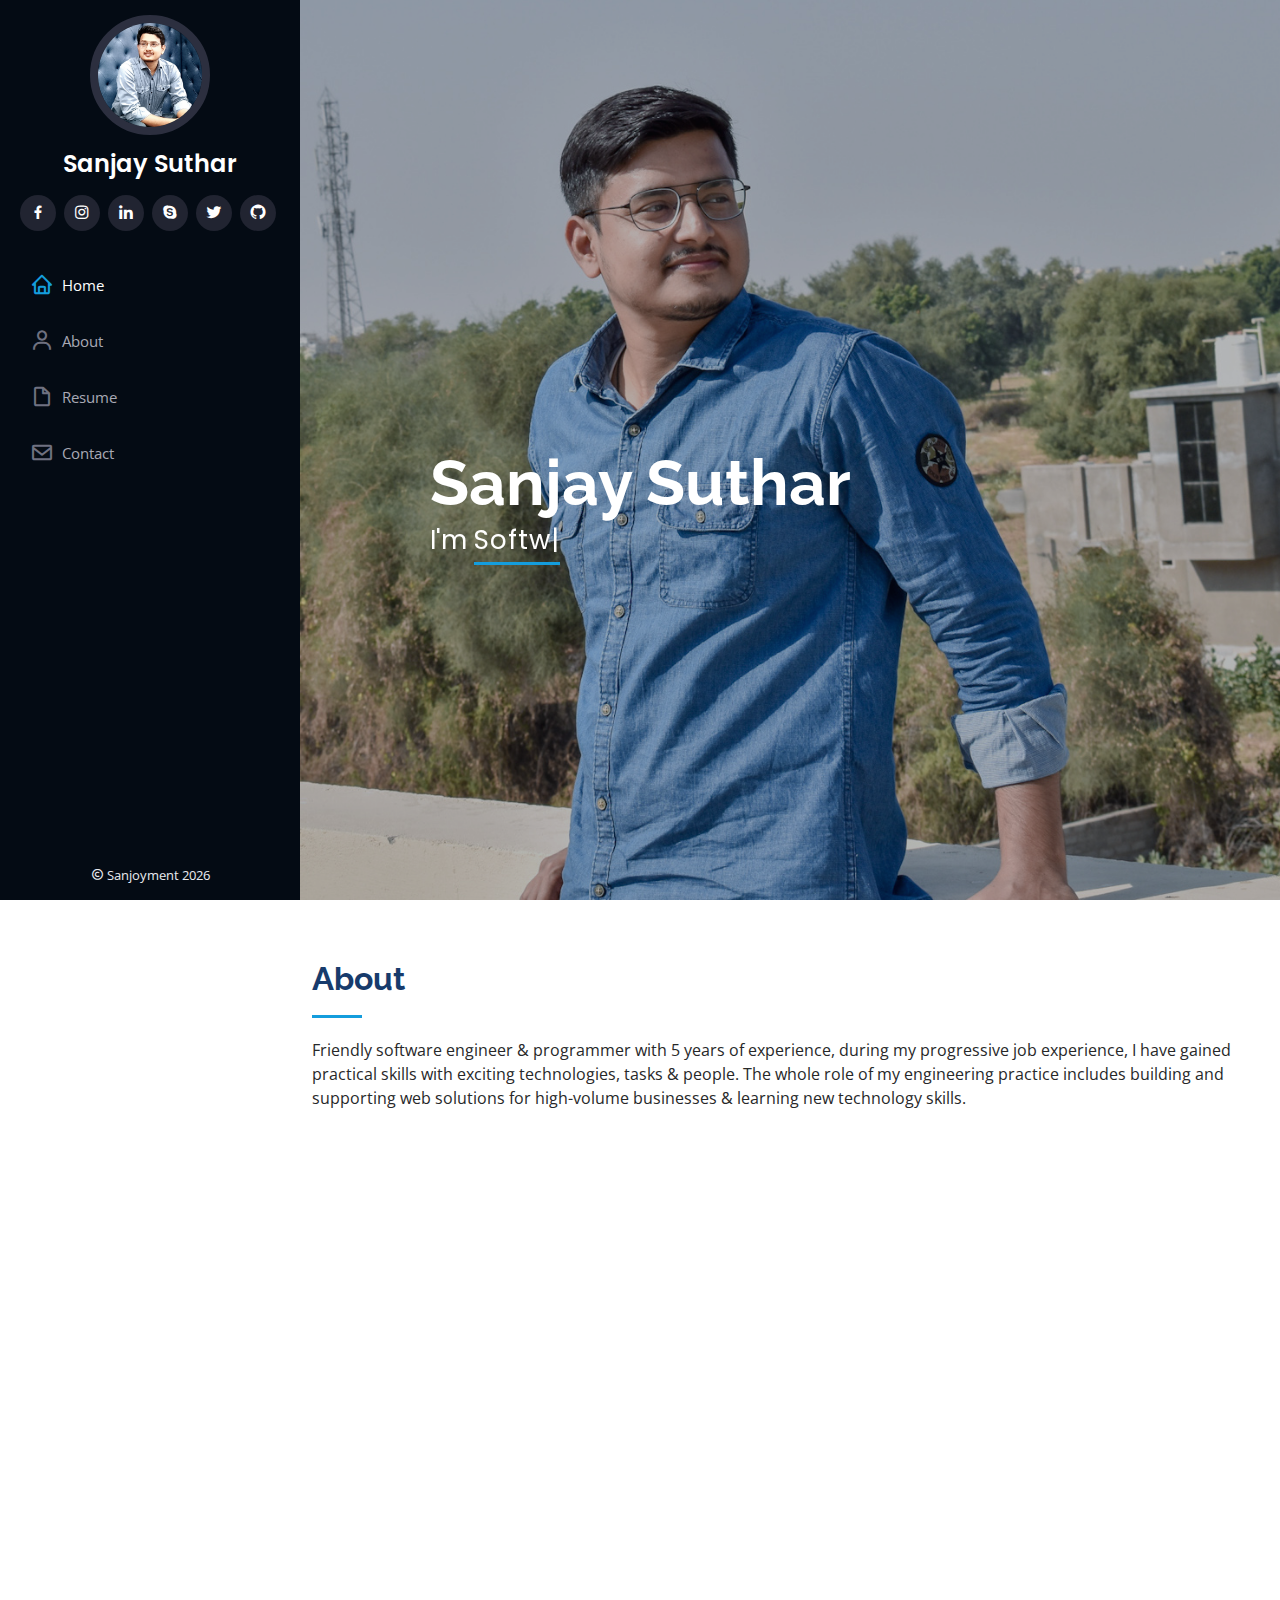
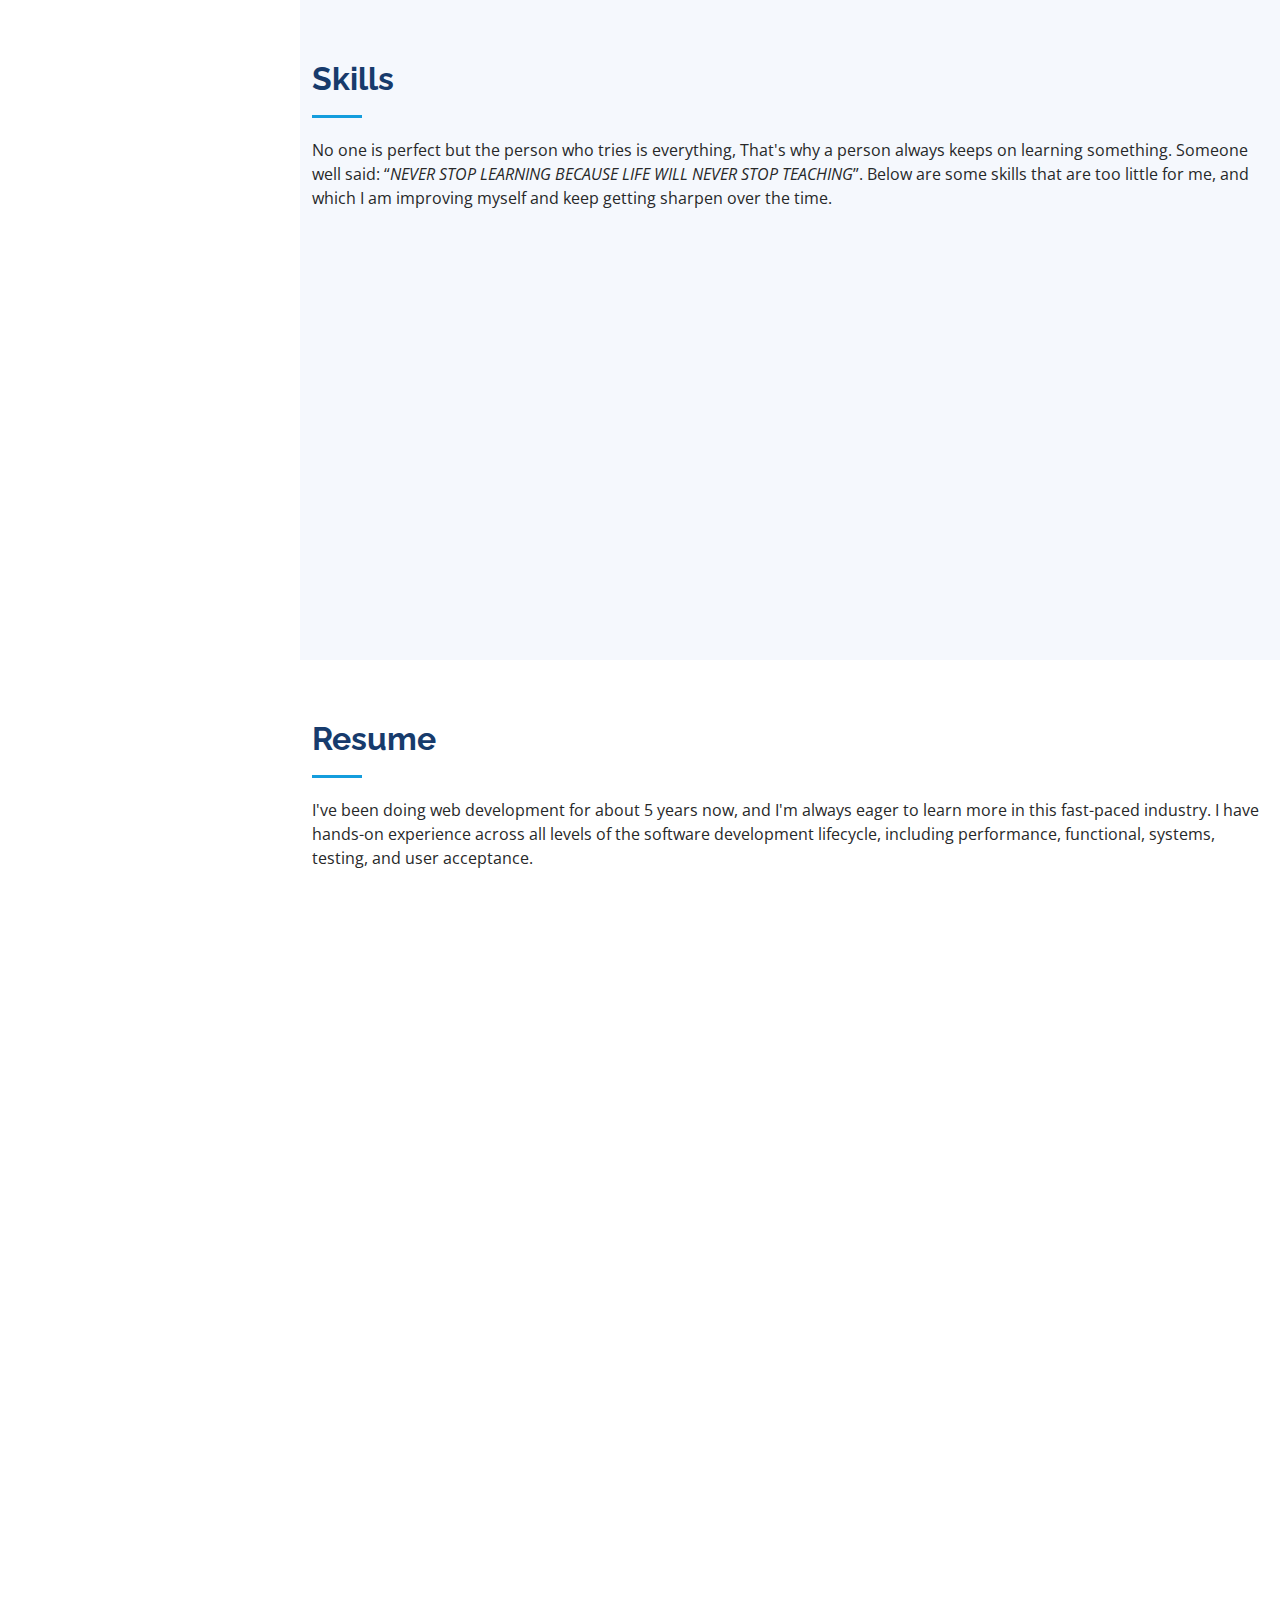
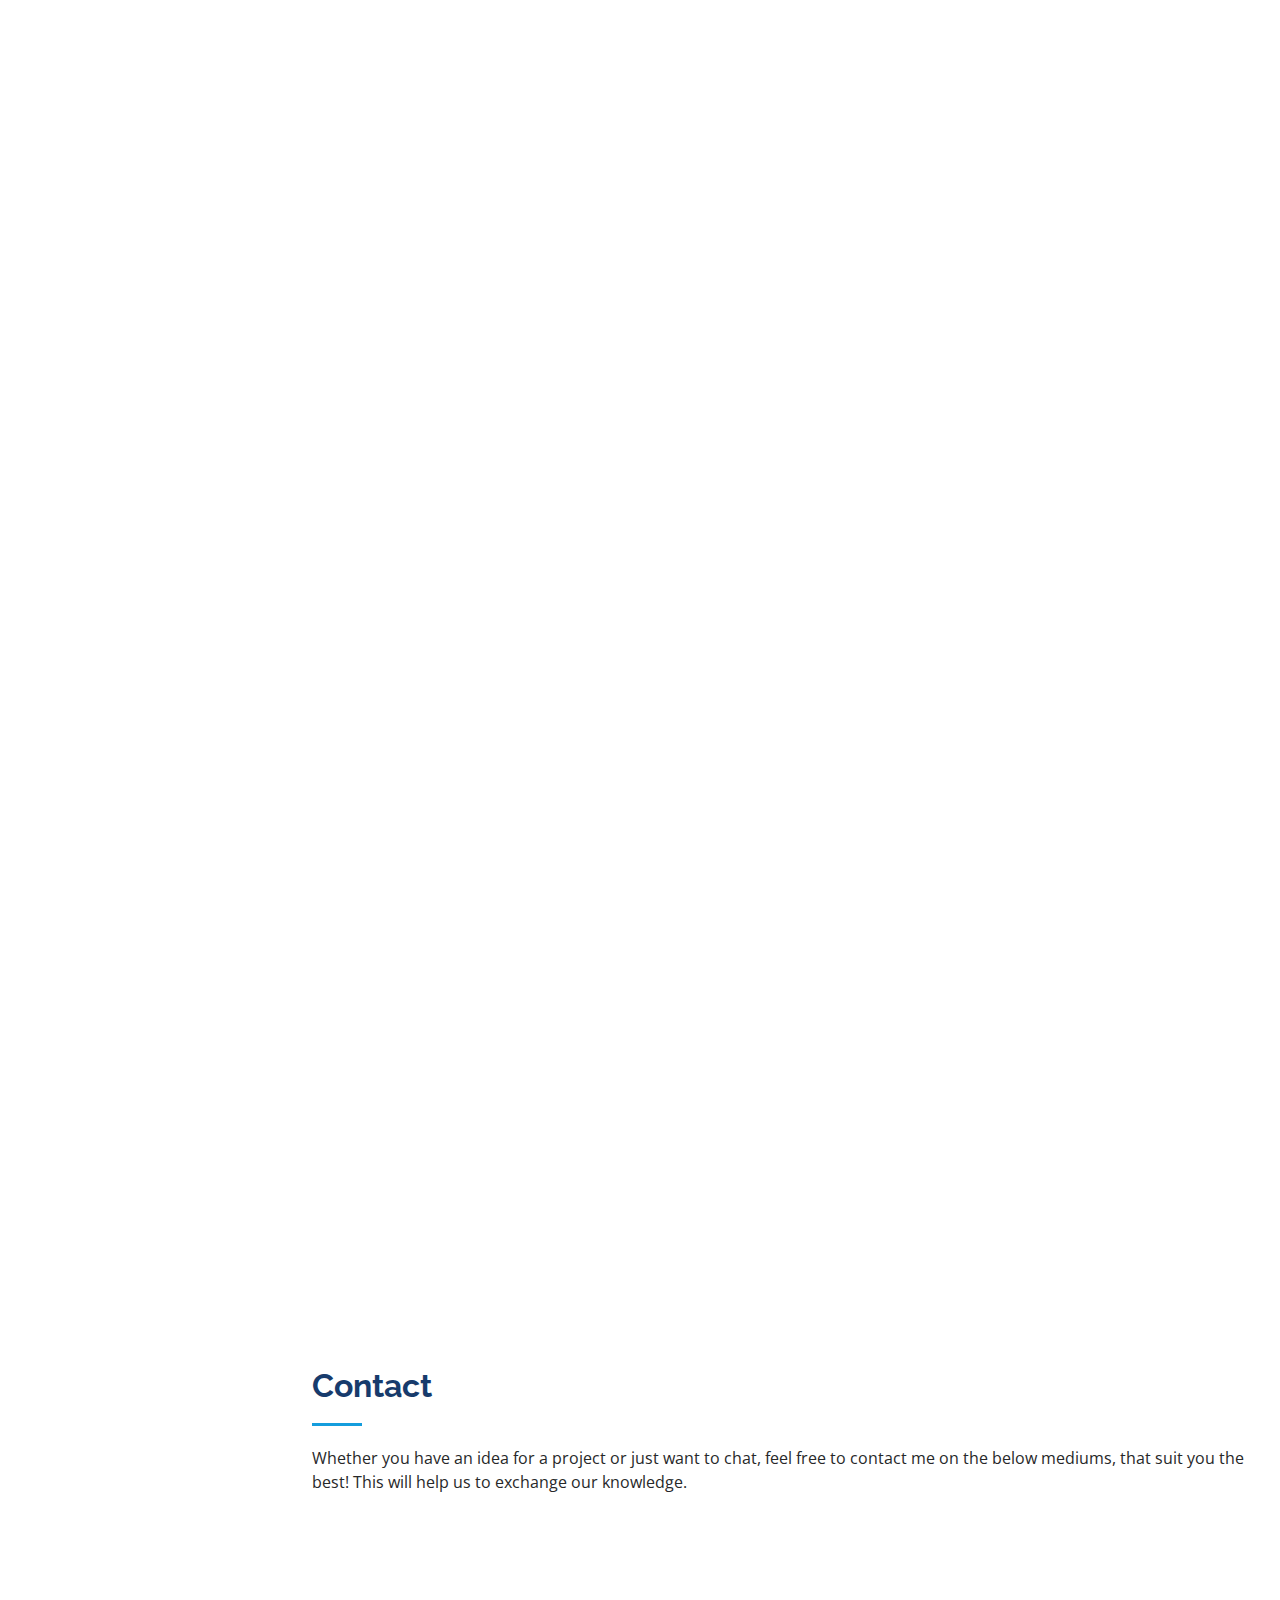
==== index.html @ 135568cf "experience updated" ====
<!--Pushed 20 July 2022-->
<!DOCTYPE html>
<html lang="en">

<head>
  <meta charset="utf-8">
  <meta content="width=device-width, initial-scale=1.0" name="viewport">

  <!-- Favicons -->
  <link href="assets/img/favicon.png" rel="icon">
  <link href="assets/img/favicon.png" rel="apple-touch-icon">

  <title>Sanjay Suthar</title>
  <link rel="canonical" href="https://sanjoyment.com/" />
  <link rel='dns-prefetch' href='https://sanjoyment.com/' />
  <meta name="author" content="Sanjay Suthar">
  <meta name="keywords" content="Sanjay Suthar's Portfolio, Software Engineer with 5+ Experience." />
  <meta name="description" content="Checkout my portfolio to know about me." />
  <meta property="og:site_name" content="Sanjoyment">
  <meta property=”og:title” content=”Sanjay Suthar“ />
  <meta property="og:type" content="website">
  <meta property="og:url" content="https://sanjoyment.com/" />
  <meta property="og:image" content="assets/img/og-img.png" itemprop="image" />
  <meta property="og:image:secure_url" content="assets/img/og-img.png" />
  <meta property="og:image:width" content="300" />
  <meta property="og:image:height" content="300" />
  <meta property="og:image:type" content="image/png" />
  <link rel="image_src" href="assets/img/og-img.png" />
  <meta property=”og:description” content=”Checkout my portfolio to know about me.” />
  <meta name="twitter:card" content="summary">
  <meta name="twitter:site" content="@sanjoyment">
  <meta name="twitter:title" content="Sanjay Suthar">
  <meta name="twitter:description" content="Checkout my portfolio to know about me.">
  <meta name="twitter:image" content="assets/img/og-img.png">
  <meta name="msapplication-TileImage" content="assets/img/og-img.png">
  <meta property="og:locale" content="en_US" />


  <!-- Google Fonts -->
  <link href="https://fonts.googleapis.com/css?family=Open+Sans:300,300i,400,400i,600,600i,700,700i|Raleway:300,300i,400,400i,500,500i,600,600i,700,700i|Poppins:300,300i,400,400i,500,500i,600,600i,700,700i" rel="stylesheet">

  <!-- Vendor CSS Files -->
  <link href="assets/vendor/aos/aos.css" rel="stylesheet">
  <link href="assets/vendor/bootstrap/css/bootstrap.min.css" rel="stylesheet">
  <link href="assets/vendor/bootstrap-icons/bootstrap-icons.css" rel="stylesheet">
  <link href="assets/vendor/boxicons/css/boxicons.min.css" rel="stylesheet">
  <link href="assets/vendor/glightbox/css/glightbox.min.css" rel="stylesheet">
  <link href="assets/vendor/swiper/swiper-bundle.min.css" rel="stylesheet">

  <!-- Template Main CSS File -->
  <link href="assets/css/style.css" rel="stylesheet">
</head>

<body>

  <!-- ======= Mobile nav toggle button ======= -->
  <i class="bi bi-list mobile-nav-toggle d-xl-none"></i>

  <!-- ======= Header ======= -->
  <header id="header">
    <div class="d-flex flex-column">

      <div class="profile">
        <img src="assets/img/profile-img-small.jpg" alt="" class="img-fluid rounded-circle">
        <h1 class="text-light"><a href="https://sanjoyment.com/">Sanjay Suthar</a></h1>
        <div class="social-links mt-3 text-center">
          <a target="_blank" href="https://www.facebook.com/sanjoyment" class="facebook"><i class="bx bxl-facebook"></i></a>
          <a target="_blank" href="https://www.instagram.com/sanjoyment/" class="instagram"><i class="bx bxl-instagram"></i></a>
          <a target="_blank" href="https://www.linkedin.com/in/sanjoyment/" class="linkedin"><i class="bx bxl-linkedin"></i></a>
          <a target="_blank" href="https://join.skype.com/invite/MdNXkgfkth4e" class="google-plus"><i class="bx bxl-skype"></i></a>
          <a target="_blank" href="https://twitter.com/sanjoyment" class="twitter"><i class="bx bxl-twitter"></i></a>
          <a target="_blank" href="https://github.com/sanjoyment" class="github"><i class="bx bxl-github"></i></a>
        </div>
      </div>

      <nav id="navbar" class="nav-menu navbar">
        <ul>
          <li><a href="#hero" class="nav-link scrollto active"><i class="bx bx-home"></i> <span>Home</span></a></li>
          <li><a href="#about" class="nav-link scrollto"><i class="bx bx-user"></i> <span>About</span></a></li>
          <li><a href="#resume" class="nav-link scrollto"><i class="bx bx-file-blank"></i> <span>Resume</span></a></li>
          <li><a href="#contact" class="nav-link scrollto"><i class="bx bx-envelope"></i> <span>Contact</span></a></li>
        </ul>
      </nav><!-- .nav-menu -->
    </div>
  </header><!-- End Header -->

  <!-- ======= Hero Section ======= -->
  <section id="hero" class="d-flex flex-column justify-content-center align-items-center hero-header">
    <div class="hero-container" data-aos="fade-in">
      <h1>Sanjay Suthar</h1>
      <p>I'm <span class="typed" data-typed-items="Software Engineer., Intrapreneur., Programmer., Learner."></span></p>
    </div>
  </section><!-- End Hero -->

  <main id="main">

    <!-- ======= About Section ======= -->
    <section id="about" class="about">
      <div class="container">

        <div class="section-title">
          <h2>About</h2><!--including 2 years in AI stuff-->
          <p>Friendly software engineer & programmer with 5 years of experience, during my progressive job experience, I have gained practical skills with exciting technologies, tasks & people. The whole role of my engineering practice includes building and supporting web solutions for high-volume businesses & learning new technology skills.</p>
        </div>

        <div class="row">
          <div class="col-lg-4" data-aos="fade-right">
            <img src="assets/img/profile-img.jpg" class="img-fluid" alt="">
          </div>
          <div class="col-lg-8 pt-4 pt-lg-0 content" data-aos="fade-left">
            <h3>Software Engineer.</h3>
            <p class="fst-italic">
              I'm an energetic, responsible, and hardworking IT person. Being worked for different projects helped me to adapt to the changes quickly and made me a mature team worker. I'm able to work well both in a team environment as well as using my own initiative.
            </p>
            <div class="row">
              <div class="col-lg-6">
                <ul>
                  <li><i class="bi bi-chevron-right"></i> <strong>Name:</strong> <span>Sanjay Suthar</span></li>
                  <li><i class="bi bi-chevron-right"></i> <strong>City:</strong> <span>Ahmedabad, Gujarat.</span></li>
                  <li><i class="bi bi-chevron-right"></i> <strong>Birthday:</strong> <span>November 11th.</span></li>
                  <li><i class="bi bi-chevron-right"></i> <strong>Nationality:</strong> <span>Indian</span></li>
                </ul>
              </div>
              <div class="col-lg-6">
                <ul>
                  <li><i class="bi bi-chevron-right"></i> <strong>Email:</strong> <span>sanjaymsuthar@gmail.com</span></li>
                  <li><i class="bi bi-chevron-right"></i> <strong>Degree:</strong> <span>Master of Computer Application</span></li>
                  <li><i class="bi bi-chevron-right"></i> <strong>Website:</strong> <span>sanjoyment.com</span></li>
                  <!--<li><i class="bi bi-chevron-right"></i> <strong>Freelance:</strong> <span>Available</span></li>-->
                </ul>
              </div>
            </div>
            <p>
              I have enough experience in improving software performance, testing and updating existing software, and developing new software functionalities. I succeed to grow my programming skills in different areas. I have also initiated AI-Based ChatBot functionality in my recent company.
            </p>
          </div>
        </div>

      </div>
    </section><!-- End About Section -->

    <!-- ======= Skills Section ======= -->
    <section id="skills" class="skills section-bg">
      <div class="container">

        <div class="section-title">
          <h2>Skills</h2>
          <p>No one is perfect but the person who tries is everything, That's why a person always keeps on learning something. Someone well said: “<em>NEVER STOP LEARNING BECAUSE LIFE WILL NEVER STOP TEACHING</em>”. Below are some skills that are too little for me, and which I am improving myself and keep getting sharpen over the time.</p>
        </div>

        <div class="row skills-content">

          <div class="col-lg-6" data-aos="fade-up">

            <div class="progress">
              <span class="skill">NodeJS <i class="val">80%</i></span>
              <div class="progress-bar-wrap">
                <div class="progress-bar" role="progressbar" aria-valuenow="80" aria-valuemin="0" aria-valuemax="100"></div>
              </div>
            </div>

            <div class="progress">
              <span class="skill">JavaScript <i class="val">85%</i></span>
              <div class="progress-bar-wrap">
                <div class="progress-bar" role="progressbar" aria-valuenow="85" aria-valuemin="0" aria-valuemax="100"></div>
              </div>
            </div>

            <div class="progress">
              <span class="skill">PHP Frameworks <i class="val">90%</i></span>
              <div class="progress-bar-wrap">
                <div class="progress-bar" role="progressbar" aria-valuenow="90" aria-valuemin="0" aria-valuemax="100"></div>
              </div>
            </div>

            <div class="progress">
              <span class="skill">Go <i class="val">45%</i></span>
              <div class="progress-bar-wrap">
                <div class="progress-bar" role="progressbar" aria-valuenow="45" aria-valuemin="0" aria-valuemax="100"></div>
              </div>
            </div>

            <div class="progress">
              <span class="skill">PostgreSQL <i class="val">75%</i></span>
              <div class="progress-bar-wrap">
                <div class="progress-bar" role="progressbar" aria-valuenow="75" aria-valuemin="0" aria-valuemax="100"></div>
              </div>
            </div>

            <div class="progress">
              <span class="skill">HTML <i class="val">95%</i></span>
              <div class="progress-bar-wrap">
                <div class="progress-bar" role="progressbar" aria-valuenow="95" aria-valuemin="0" aria-valuemax="100"></div>
              </div>
            </div>

          </div>

          <div class="col-lg-6" data-aos="fade-up" data-aos-delay="100">

            <div class="progress">
              <span class="skill">ReactJS <i class="val">75%</i></span>
              <div class="progress-bar-wrap">
                <div class="progress-bar" role="progressbar" aria-valuenow="75" aria-valuemin="0" aria-valuemax="100"></div>
              </div>
            </div>

            <div class="progress">
              <span class="skill">AngularJS <i class="val">70%</i></span>
              <div class="progress-bar-wrap">
                <div class="progress-bar" role="progressbar" aria-valuenow="70" aria-valuemin="0" aria-valuemax="100"></div>
              </div>
            </div>

            <div class="progress">
              <span class="skill">KnockoutJS <i class="val">68%</i></span>
              <div class="progress-bar-wrap">
                <div class="progress-bar" role="progressbar" aria-valuenow="68" aria-valuemin="0" aria-valuemax="100"></div>
              </div>
            </div>

            <div class="progress">
              <span class="skill">MySQL <i class="val">85%</i></span>
              <div class="progress-bar-wrap">
                <div class="progress-bar" role="progressbar" aria-valuenow="85" aria-valuemin="0" aria-valuemax="100"></div>
              </div>
            </div>

            <div class="progress">
              <span class="skill">Python <i class="val">40%</i></span>
              <div class="progress-bar-wrap">
                <div class="progress-bar" role="progressbar" aria-valuenow="40" aria-valuemin="0" aria-valuemax="100"></div>
              </div>
            </div>

            <div class="progress">
              <span class="skill">CSS <i class="val">90%</i></span>
              <div class="progress-bar-wrap">
                <div class="progress-bar" role="progressbar" aria-valuenow="90" aria-valuemin="0" aria-valuemax="100"></div>
              </div>
            </div>

          </div>

        </div>

      </div>
    </section><!-- End Skills Section -->

    <!-- ======= Resume Section ======= -->
    <section id="resume" class="resume">
      <div class="container">

        <div class="section-title">
          <h2>Resume</h2>
          <p>I've been doing web development for about 5 years now, and I'm always eager to learn more in this fast-paced industry. I have hands-on experience across all levels of the software development lifecycle, including performance, functional, systems, testing, and user acceptance.</p>
        </div>

        <div class="row">
          <div class="col-lg-6" data-aos="fade-up">
            <h3 class="resume-title">Sumary</h3>
            <div class="resume-item pb-0">
              <h4>Sanjay Suthar</h4>
              <p><em>Hey! My name is Sanjay, passionate computer science post-graduate with a passion for developing scalable web applications and working across the full stack for SaaS/PaaS domain. A proven ability to combine technical and leadership to deliver a quality result. Always eager to learn the new and latest technology.</em></p>
              <ul>
                <li>+91 9166065076</li>
                <li>Ahmedabad, Gujarat.</li>
                <li>sanjaymsuthar@gmail.com</li>
              </ul>
            </div>

            <h3 class="resume-title">Education</h3>
            <div class="resume-item">
              <h4>Master of Computer Application (MCA)</h4>
              <h5>2014 - 2016</h5>
              <p><a href="https://www.google.com/maps/place/University+Of+Kota/@25.1174008,75.8221204,19.21z/data=!4m5!3m4!1s0x0:0xcd871517185912a!8m2!3d25.1177932!4d75.8224083" target="_blank"><i class="bx bx-link-external"></i></a> <em>University of Kota, Kota (Raj.)</em></p>
              <p>Due to my good rank in 'RMCAAT' exam, I got admission to the 'University of Kota, Kota' with the 'Govt Seat'. Because it was a big government university, most of the time people with great experience used to take seminars which were very helpful.</p>
            </div>
            <div class="resume-item">
              <h4>Bachelor of Computer Application (BCA)</h4>
              <h5>2011 - 2013</h5>
              <p><a href="https://www.google.com/maps/place/GAYATRI+COLLEGE+SANCHORE/@24.7452206,71.7814642,16z/data=!4m5!3m4!1s0x3944a53d88b14b1d:0x1d380176a1ce5aaf!8m2!3d24.7452206!4d71.7854783" target="_blank"><i class="bx bx-link-external"></i></a> <em>Gayatri College, Sanchore (Raj.)</em></p>
              <p>To be honest, I was most fond of computers, but without any guidance, I didn't know anything about the BCA field. because in Gayatri College, BCA classes started at the same time, and as my teacher believed in me, so they asked me to take it. I and my other 5 friends did BCA, which was the first time in a city like Sanchore.</p>
            </div>
            <div class="resume-item">
              <h4>High School</h4>
              <h5>2010</h5>
              <p><a href="https://www.google.com/maps/place/Gayatri+Vidhya+Mandir+Sr+Sec+School+Sanchore/@24.746909,71.7782519,18.25z/data=!4m5!3m4!1s0x3944a53b3e3b8f9f:0xe6e28ee1f60d8f71!8m2!3d24.7469762!4d71.7784854" target="_blank"><i class="bx bx-link-external"></i></a> <em>Gayatri Vidhya Mandir, Sanchore (Raj.)</em></p>
              <p>I did my high school from my hometown, and Gayatri Vidhya Mandir was very close to my childhood memories, and since then it has been a much better option than all other good schools.</p>
            </div>

            <h3 class="resume-title">Technology</h3>
            <div class="resume-item pb-0">
              <h4>I have worked on</h4>
              <div class="technology">
                <div class="tech-item">
                  <img src="assets/img/icons/nodejs.svg" alt="">
                  <h3>NodeJS</h3>
                  <h4>4+ Years</h4>
                </div>
                <div class="tech-item">
                  <img src="assets/img/icons/reactjs.svg" alt="">
                  <h3>ReactJS</h3>
                  <h4>2.5+ Years</h4>
                </div>
                <div class="tech-item">
                  <img src="assets/img/icons/javascript.svg" alt="">
                  <h3>Javascript</h3>
                  <h4>5+ Years</h4>
                </div>
                <div class="tech-item">
                  <img src="assets/img/icons/golang.svg" alt="">
                  <h3>Go</h3>
                  <h4>1.5 Years</h4>
                </div>
                <div class="tech-item">
                  <img src="assets/img/icons/opentelemetry.svg" alt="">
                  <h3>OpenTelemetry</h3>
                  <h4>2 Months</h4>
                </div>
                <div class="tech-item">
                  <img src="assets/img/icons/knockoutjs.svg" alt="">
                  <h3>KnockoutJS</h3>
                  <h4>1 Year</h4>
                </div>
                <div class="tech-item">
                  <img src="assets/img/icons/angular.svg" alt="">
                  <h3>Angular</h3>
                  <h4>1.5 Years</h4>
                </div>
                <div class="tech-item">
                  <img src="assets/img/icons/github.svg" alt="">
                  <h3>GitHub</h3>
                  <h4>5+ Years</h4>
                </div>
                <div class="tech-item">
                  <img src="assets/img/icons/mysql.svg" alt="">
                  <h3>MySQL</h3>
                  <h4>4+ Years</h4>
                </div>
                <div class="tech-item">
                  <img src="assets/img/icons/postgresql.svg" alt="">
                  <h3>PostgreSQL</h3>
                  <h4>1+ Year</h4>
                </div>
                <div class="tech-item">
                  <img src="assets/img/icons/python.svg" alt="">
                  <h3>Python</h3>
                  <h4>1+ Year</h4>
                </div>
                <div class="tech-item">
                  <img src="assets/img/icons/mongodb.svg" alt="">
                  <h3>MongoDB</h3>
                  <h4>6+ Months</h4>
                </div>
                <div class="tech-item">
                  <img src="assets/img/icons/chatterbot.svg" alt="">
                  <h3>ChatterBot</h3>
                  <h4>6+ Months</h4>
                </div>
                <div class="tech-item">
                  <img src="assets/img/icons/html.svg" alt="">
                  <h3>HTML</h3>
                  <h4>5+ Years</h4>
                </div>
                <div class="tech-item">
                  <img src="assets/img/icons/css.svg" alt="">
                  <h3>CSS</h3>
                  <h4>5+ Years</h4>
                </div>
                <div class="tech-item">
                  <img src="assets/img/icons/php.svg" alt="">
                  <h3>PHP</h3>
                  <h4>1.5 Years</h4>
                </div>
                <div class="tech-item">
                  <img src="assets/img/icons/phalcon.svg" alt="">
                  <h3>Phalcon</h3>
                  <h4>4 Months</h4>
                </div>
                <div class="tech-item">
                  <img src="assets/img/icons/cakephp.svg" alt="">
                  <h3>CakePHP</h3>
                  <h4>8+ Months</h4>
                </div>
                <div class="tech-item">
                  <img src="assets/img/icons/codeigniter.svg" alt="">
                  <h3>Codeigniter</h3>
                  <h4>6+ Months</h4>
                </div>
                <div class="tech-item">
                  <img src="assets/img/icons/yii.svg" alt="">
                  <h3>Yii</h3>
                  <h4>6+ Months</h4>
                </div>
                <div class="tech-item">
                  <img src="assets/img/icons/magento.svg" alt="">
                  <h3>Magento</h3>
                  <h4>6+ Months</h4>
                </div>
                <div class="tech-item">
                  <img src="assets/img/icons/opencart.svg" alt="">
                  <h3>Opencart</h3>
                  <h4>6+ Months</h4>
                </div>
                <div class="tech-item">
                  <img src="assets/img/icons/ubuntu.svg" alt="">
                  <h3>Ubuntu</h3>
                  <h4>5+ Years</h4>
                </div>
                <div class="tech-item">
                  <img src="assets/img/icons/jira.svg" alt="">
                  <h3>JIRA</h3>
                  <h4>3+ Years</h4>
                </div>
                <div class="tech-item">
                  <img src="assets/img/icons/web3js.svg" alt="">
                  <h3>Web3.js</h3>
                  <h4>2 Months</h4>
                </div>
                <div class="tech-item">
                  <img src="assets/img/icons/bitcoin.svg" alt="">
                  <h3>Crypto APIs</h3>
                  <h4>2 Months</h4>
                </div>
              </div>
            </div>
          </div>
          <div class="col-lg-6" data-aos="fade-up" data-aos-delay="100">
            <h3 class="resume-title">Professional Experience</h3>
            <div class="resume-item">
              <h4>Sr. Software Engineer</h4>
              <h5>Apr 2022 - Present</h5>
              <p><a href="https://middleware.io/" target="_blank"><i class="bx bx-link-external"></i></a> <em>Middleware.io, Ahmedabad</em></p>
              <ul>
                <li>Integrating DevOps & OpenTelemetry related stuff.</li>
              </ul>
            </div>
            <div class="resume-item">
              <h4>Sr. Software Engineer</h4>
              <h5>Apr 2018 - Apr 2022</h5>
              <p><a href="https://acquire.io/" target="_blank"><i class="bx bx-link-external"></i></a> <em>Acquire.io (Rebranded from Tagove), Ahmedabad</em></p>
              <ul>
                <li>Lead in the design, development, and implementation of the Bot related module, As Acquire is a Chat based software, many clients needed a Virtual Assistant to respond to Visitor's queries from trained Q&As & Chat history.</li>
                <li>Delegate tasks to the 6 members of the development team and provide counsel on all aspects of the project. </li>
                <li>Supervise the whole module of AI in order to ensure the quality and accuracy of the Bot's response within the desired threshold.</li>
                <li>Handled core AI part in the Python with help of NLP & other libraries.</li>
                <li>Managed whole data flow in various sets of technologies like: NodeJS, React, Python & MongoDB.</li>
                <li>Consulted & helped many live clients regarding Acquire's Bot, as well as their custom Bot.</li>
              </ul>
            </div>
            <div class="resume-item">
              <h4>Software Engineer</h4>
              <h5>Apr 2017 - Apr 2018</h5>
              <p><a href="https://acquire.io/" target="_blank"><i class="bx bx-link-external"></i></a> <em>Tagove, Ahmedabad</em></p>
              <ul>
                <li>Older version of Acquire, And I managed the same AI part that time.</li>
                <li>Those days I was lonely in that module, I built that AI part on my own.</li>
                <li>Limited AI stuff compared to Acquire, but the core part for that initial days.</li>
                <li>Integrated 6+ third-party bots along with Tagove's Bot, named as Google's DialogFlow, Amazon's LEX Bot, Azure's QnA Maker, IBM Watson & Abe AI.</li>
              </ul>
            </div>
            <div class="resume-item">
              <h4>Jr. Software Engineer</h4>
              <h5>Mar 2016 - Apr 2017</h5>
              <p><a href="https://www.iwt.in/" target="_blank"><i class="bx bx-link-external"></i></a> <em>Indian Web Technology (IWT), Jaipur</em></p>
              <ul>
                <li>As IWT was a Service-based Company, I developed numerous websites along with their Admin-Panels.</li>
                <li>I built Admin as well as Partner's panel with the use of many PHP frameworks (Phalcon, CakePHP, Codeigniter & Yii).</li>
                <li>Managed 3-4 CMS(Magento & OpenCart) based projects for the clients.</li>
                <li>Also, I have completed my 6th-semester college internship from here.</li>
              </ul>
            </div>
            <div class="resume-item">
              <h4>Freelance Work</h4>
              <h5>Whenever I get free time</h5>
              <ul>
                <li>Built transaction-based APIs to handle Cryptocurrencies like: Kazuki(ERC20 Token) & Ethereum with the help of Web3.</li>
                <li>Honestly, most of the time I prefer family time more than any freelance work, but I did 2-3 websites in my friend circle.</li>
              </ul>
            </div>
          </div>
        </div>

      </div>
    </section><!-- End Resume Section -->

    <!-- ======= Contact Section ======= -->
    <section id="contact" class="contact">
      <div class="container">

        <div class="section-title">
          <h2>Contact</h2>
          <p>Whether you have an idea for a project or just want to chat, feel free to contact me on the below mediums, that suit you the best! This will help us to exchange our knowledge.</p>
        </div>

        <div class="row" data-aos="fade-in">

          <div class="col-lg-12 d-flex align-items-stretch">
            <div class="info">
              <div class="address">
                <i class="bi bi-geo-alt"></i>
                <h4>Location:</h4>
                <p>Ahmedabad, Gujarat.</p>
              </div>

              <div class="email">
                <i class="bi bi-envelope"></i>
                <h4>Email:</h4>
                <p>sanjaymsuthar@gmail.com</p>
              </div>

              <div class="phone">
                <i class="bi bi-phone"></i>
                <h4>Call:</h4>
                <p>+91 9166065076</p>
              </div>
            </div>

          </div>

          <div class="col-lg-12 mt-5 d-flex align-items-stretch">
            <iframe src="https://www.google.com/maps?q=Vasant+Nagar,+Ognaj,+Ahmedabad,+Gujarat&output=embed" frameborder="0" style="border:0; width: 100%; height: 250px;" allowfullscreen></iframe>
          </div>

        </div>

      </div>
    </section><!-- End Contact Section -->

  </main><!-- End #main -->

  <!-- ======= Footer ======= -->
  <footer id="footer">
    <div class="container">
      <div class="credits">
        <i class="bx bx-copyright"></i> Sanjoyment <script>document.write(new Date().getFullYear());</script>
      </div>
    </div>
  </footer><!-- End  Footer -->

  <a href="#" class="back-to-top d-flex align-items-center justify-content-center"><i class="bi bi-arrow-up-short"></i></a>

  <!-- Vendor JS Files -->
  <script src="assets/vendor/purecounter/purecounter.js"></script>
  <script src="assets/vendor/aos/aos.js"></script>
  <script src="assets/vendor/bootstrap/js/bootstrap.bundle.min.js"></script>
  <script src="assets/vendor/glightbox/js/glightbox.min.js"></script>
  <script src="assets/vendor/isotope-layout/isotope.pkgd.min.js"></script>
  <script src="assets/vendor/swiper/swiper-bundle.min.js"></script>
  <script src="assets/vendor/typed.js/typed.min.js"></script>
  <script src="assets/vendor/waypoints/noframework.waypoints.js"></script>

  <!-- Template Main JS File -->
  <script src="assets/js/main.js"></script>

</body>

</html>
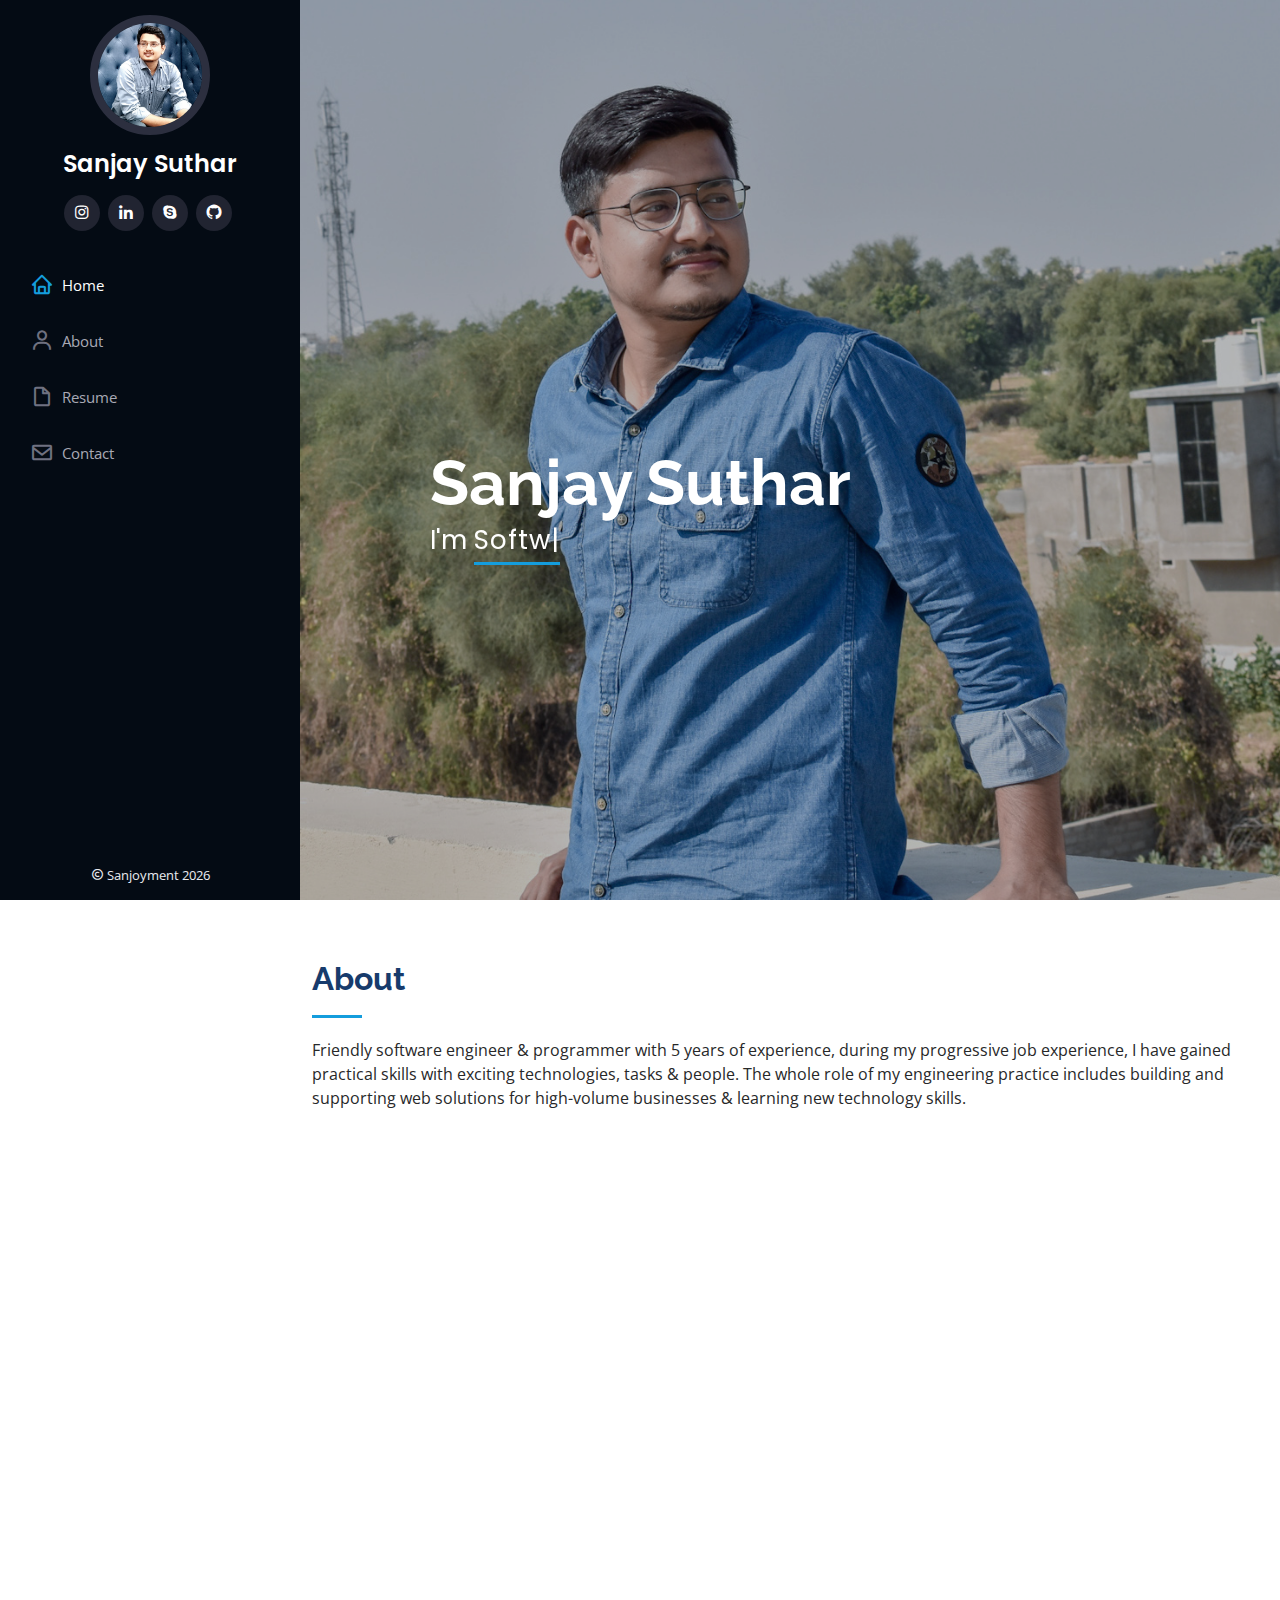
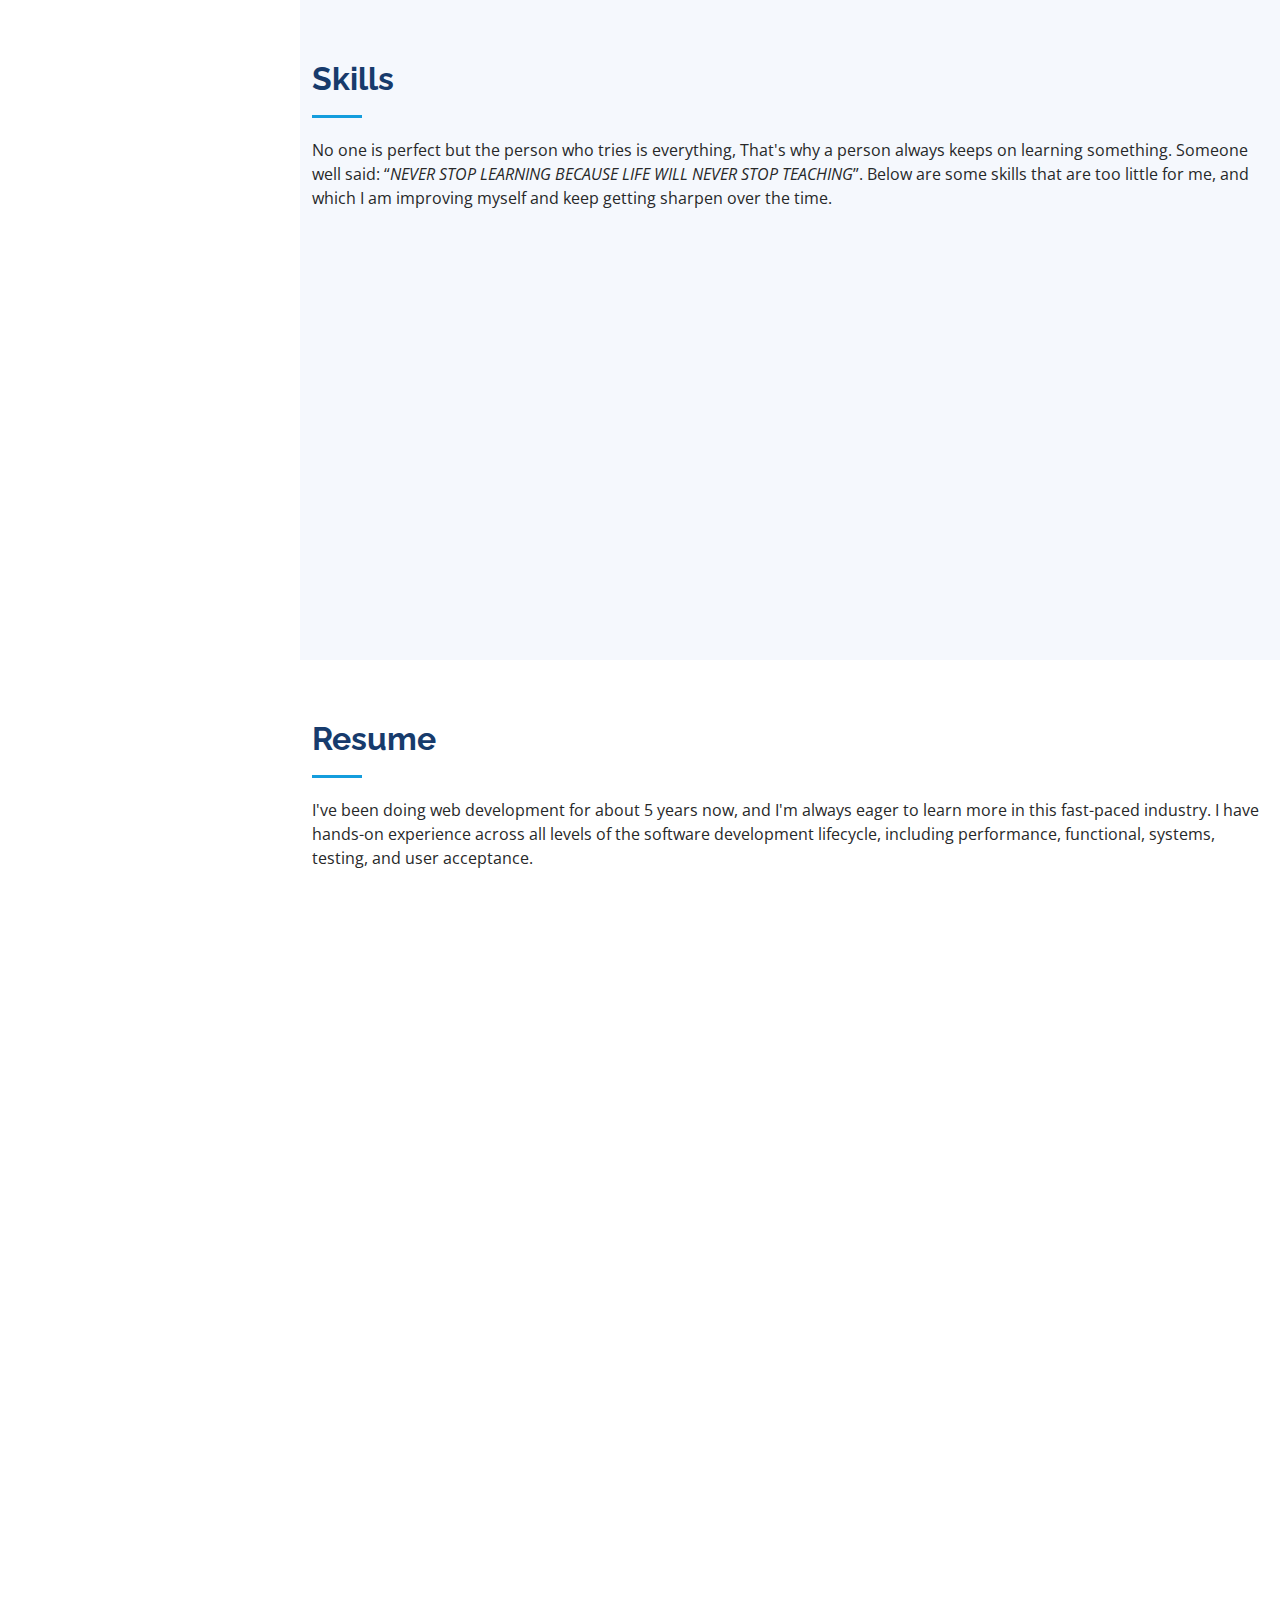
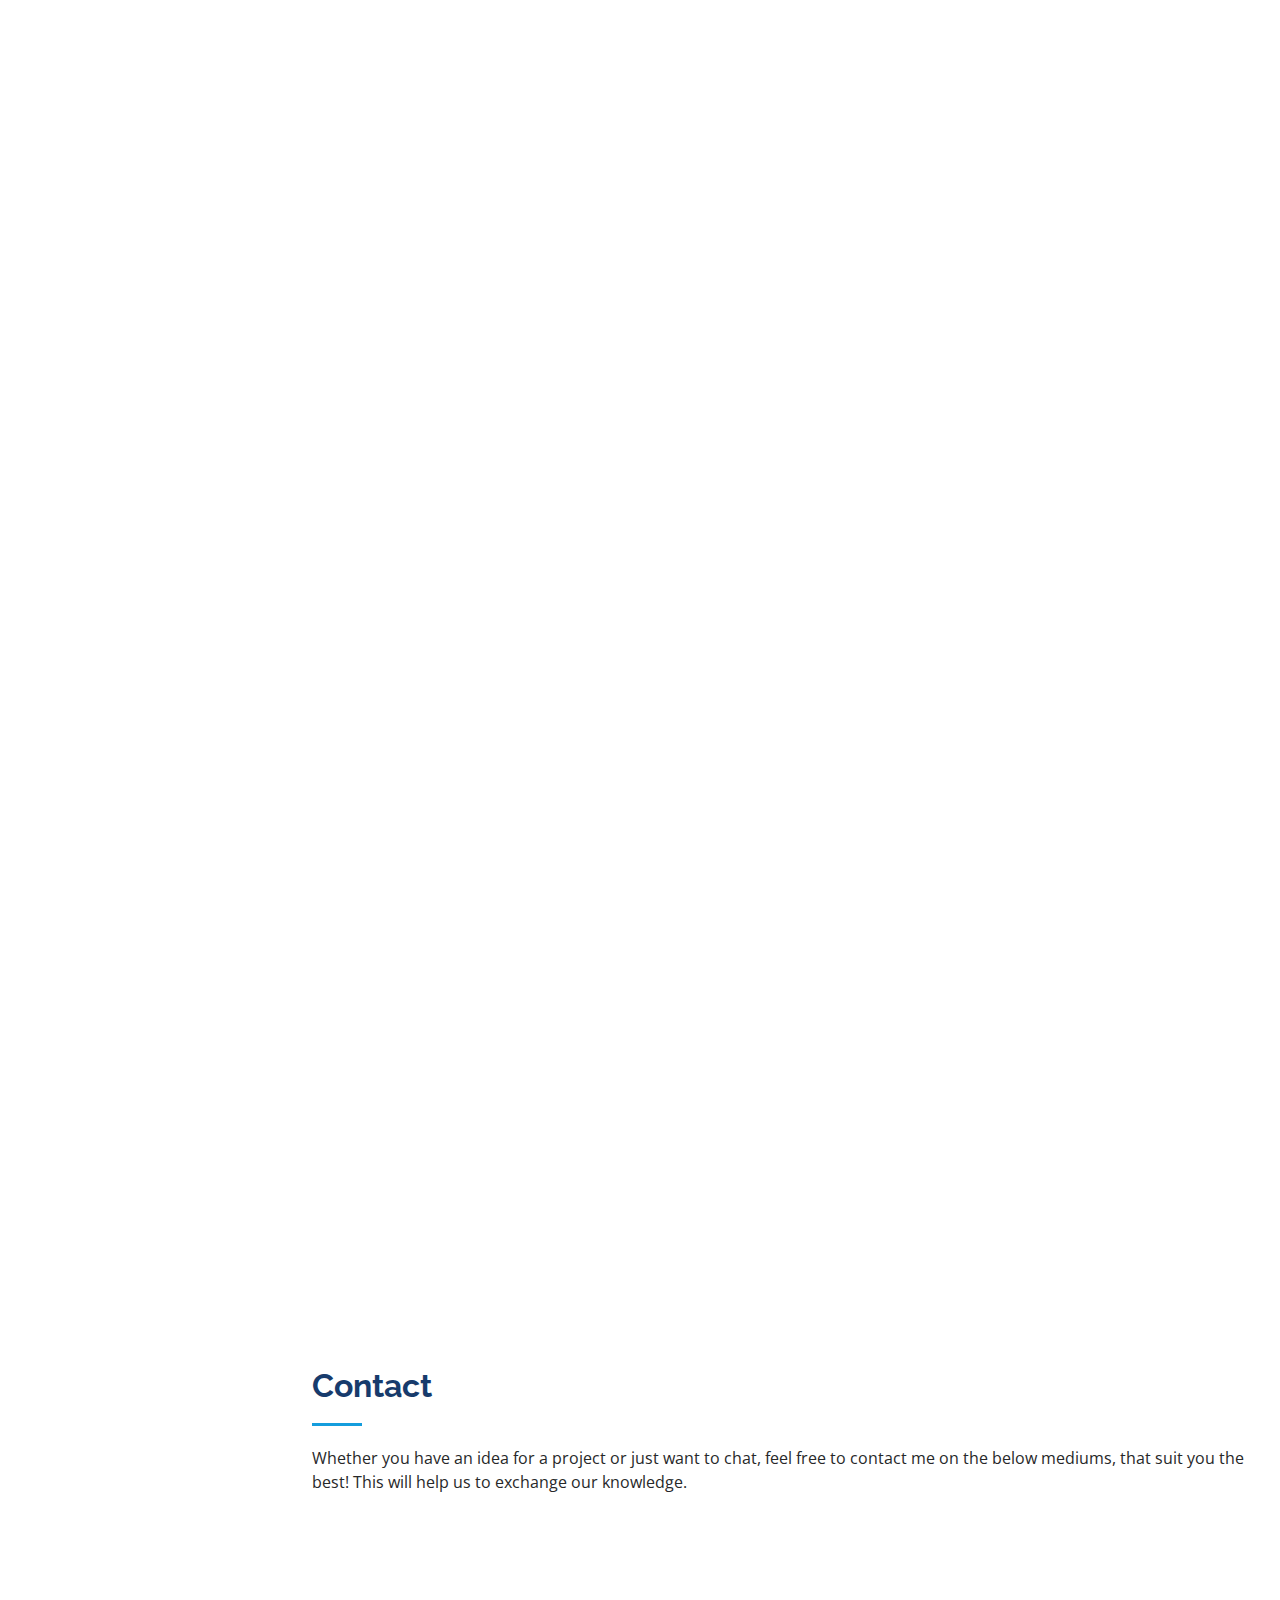
==== commit 7a0984e9: "social links updated" ====
--- a/index.html
+++ b/index.html
@@ -64,11 +64,11 @@
         <img src="assets/img/profile-img-small.jpg" alt="" class="img-fluid rounded-circle">
         <h1 class="text-light"><a href="https://sanjoyment.com/">Sanjay Suthar</a></h1>
         <div class="social-links mt-3 text-center">
-          <a target="_blank" href="https://www.facebook.com/sanjoyment" class="facebook"><i class="bx bxl-facebook"></i></a>
+          <!--<a target="_blank" href="https://www.facebook.com/sanjoyment" class="facebook"><i class="bx bxl-facebook"></i></a>-->
           <a target="_blank" href="https://www.instagram.com/sanjoyment/" class="instagram"><i class="bx bxl-instagram"></i></a>
           <a target="_blank" href="https://www.linkedin.com/in/sanjoyment/" class="linkedin"><i class="bx bxl-linkedin"></i></a>
           <a target="_blank" href="https://join.skype.com/invite/MdNXkgfkth4e" class="google-plus"><i class="bx bxl-skype"></i></a>
-          <a target="_blank" href="https://twitter.com/sanjoyment" class="twitter"><i class="bx bxl-twitter"></i></a>
+          <!--<a target="_blank" href="https://twitter.com/sanjoyment" class="twitter"><i class="bx bxl-twitter"></i></a>-->
           <a target="_blank" href="https://github.com/sanjoyment" class="github"><i class="bx bxl-github"></i></a>
         </div>
       </div>
@@ -293,132 +293,132 @@
             <div class="resume-item pb-0">
               <h4>I have worked on</h4>
               <div class="technology">
-                <div class="tech-item">
+                <div class="tech-item" title="NodeJS">
                   <img src="assets/img/icons/nodejs.svg" alt="">
                   <h3>NodeJS</h3>
                   <h4>4+ Years</h4>
                 </div>
-                <div class="tech-item">
+                <div class="tech-item" title="ReactJS">
                   <img src="assets/img/icons/reactjs.svg" alt="">
                   <h3>ReactJS</h3>
                   <h4>2.5+ Years</h4>
                 </div>
-                <div class="tech-item">
+                <div class="tech-item" title="Javascript">
                   <img src="assets/img/icons/javascript.svg" alt="">
                   <h3>Javascript</h3>
                   <h4>5+ Years</h4>
                 </div>
-                <div class="tech-item">
+                <div class="tech-item" title="Go">
                   <img src="assets/img/icons/golang.svg" alt="">
                   <h3>Go</h3>
                   <h4>1.5 Years</h4>
                 </div>
-                <div class="tech-item">
+                <div class="tech-item" title="OpenTelemetry">
                   <img src="assets/img/icons/opentelemetry.svg" alt="">
                   <h3>OpenTelemetry</h3>
                   <h4>2 Months</h4>
                 </div>
-                <div class="tech-item">
+                <div class="tech-item" title="KnockoutJS">
                   <img src="assets/img/icons/knockoutjs.svg" alt="">
                   <h3>KnockoutJS</h3>
                   <h4>1 Year</h4>
                 </div>
-                <div class="tech-item">
+                <div class="tech-item" title="Angular">
                   <img src="assets/img/icons/angular.svg" alt="">
                   <h3>Angular</h3>
                   <h4>1.5 Years</h4>
                 </div>
-                <div class="tech-item">
+                <div class="tech-item" title="GitHub">
                   <img src="assets/img/icons/github.svg" alt="">
                   <h3>GitHub</h3>
                   <h4>5+ Years</h4>
                 </div>
-                <div class="tech-item">
+                <div class="tech-item" title="MySQL">
                   <img src="assets/img/icons/mysql.svg" alt="">
                   <h3>MySQL</h3>
                   <h4>4+ Years</h4>
                 </div>
-                <div class="tech-item">
+                <div class="tech-item" title="PostgreSQL">
                   <img src="assets/img/icons/postgresql.svg" alt="">
                   <h3>PostgreSQL</h3>
                   <h4>1+ Year</h4>
                 </div>
-                <div class="tech-item">
+                <div class="tech-item" title="Python">
                   <img src="assets/img/icons/python.svg" alt="">
                   <h3>Python</h3>
                   <h4>1+ Year</h4>
                 </div>
-                <div class="tech-item">
+                <div class="tech-item" title="MongoDB">
                   <img src="assets/img/icons/mongodb.svg" alt="">
                   <h3>MongoDB</h3>
                   <h4>6+ Months</h4>
                 </div>
-                <div class="tech-item">
+                <div class="tech-item" title="ChatterBot">
                   <img src="assets/img/icons/chatterbot.svg" alt="">
                   <h3>ChatterBot</h3>
                   <h4>6+ Months</h4>
                 </div>
-                <div class="tech-item">
+                <div class="tech-item" title="HTML">
                   <img src="assets/img/icons/html.svg" alt="">
                   <h3>HTML</h3>
                   <h4>5+ Years</h4>
                 </div>
-                <div class="tech-item">
+                <div class="tech-item" title="CSS">
                   <img src="assets/img/icons/css.svg" alt="">
                   <h3>CSS</h3>
                   <h4>5+ Years</h4>
                 </div>
-                <div class="tech-item">
+                <div class="tech-item" title="PHP">
                   <img src="assets/img/icons/php.svg" alt="">
                   <h3>PHP</h3>
                   <h4>1.5 Years</h4>
                 </div>
-                <div class="tech-item">
+                <div class="tech-item" title="Phalcon">
                   <img src="assets/img/icons/phalcon.svg" alt="">
                   <h3>Phalcon</h3>
                   <h4>4 Months</h4>
                 </div>
-                <div class="tech-item">
+                <div class="tech-item" title="CakePHP">
                   <img src="assets/img/icons/cakephp.svg" alt="">
                   <h3>CakePHP</h3>
                   <h4>8+ Months</h4>
                 </div>
-                <div class="tech-item">
+                <div class="tech-item" title="Codeigniter">
                   <img src="assets/img/icons/codeigniter.svg" alt="">
                   <h3>Codeigniter</h3>
                   <h4>6+ Months</h4>
                 </div>
-                <div class="tech-item">
+                <div class="tech-item" title="Yii">
                   <img src="assets/img/icons/yii.svg" alt="">
                   <h3>Yii</h3>
                   <h4>6+ Months</h4>
                 </div>
-                <div class="tech-item">
+                <div class="tech-item" title="Magento">
                   <img src="assets/img/icons/magento.svg" alt="">
                   <h3>Magento</h3>
                   <h4>6+ Months</h4>
                 </div>
-                <div class="tech-item">
+                <div class="tech-item" title="Opencart">
                   <img src="assets/img/icons/opencart.svg" alt="">
                   <h3>Opencart</h3>
                   <h4>6+ Months</h4>
                 </div>
-                <div class="tech-item">
+                <div class="tech-item" title="Ubuntu">
                   <img src="assets/img/icons/ubuntu.svg" alt="">
                   <h3>Ubuntu</h3>
                   <h4>5+ Years</h4>
                 </div>
-                <div class="tech-item">
+                <div class="tech-item" title="JIRA">
                   <img src="assets/img/icons/jira.svg" alt="">
                   <h3>JIRA</h3>
                   <h4>3+ Years</h4>
                 </div>
-                <div class="tech-item">
+                <div class="tech-item" title="Web3.js">
                   <img src="assets/img/icons/web3js.svg" alt="">
                   <h3>Web3.js</h3>
                   <h4>2 Months</h4>
                 </div>
-                <div class="tech-item">
+                <div class="tech-item" title="Crypto APIs">
                   <img src="assets/img/icons/bitcoin.svg" alt="">
                   <h3>Crypto APIs</h3>
                   <h4>2 Months</h4>
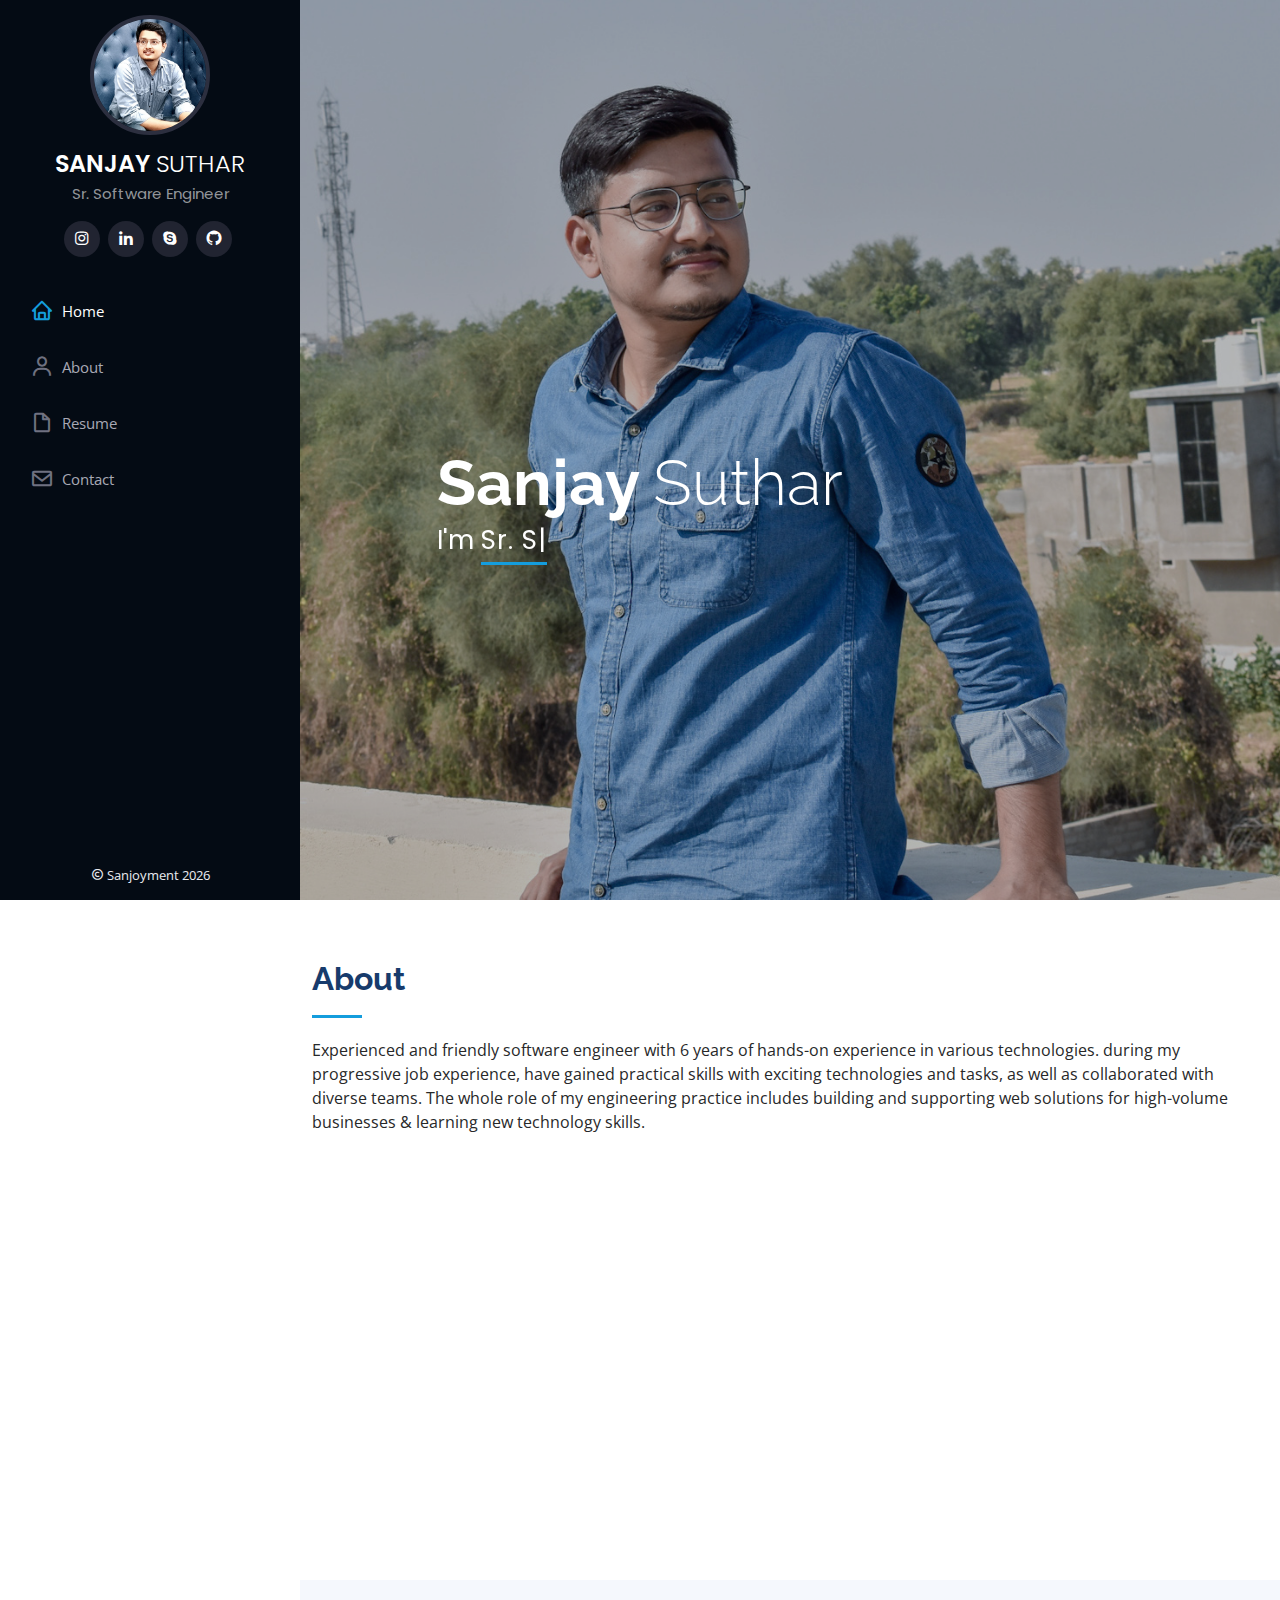
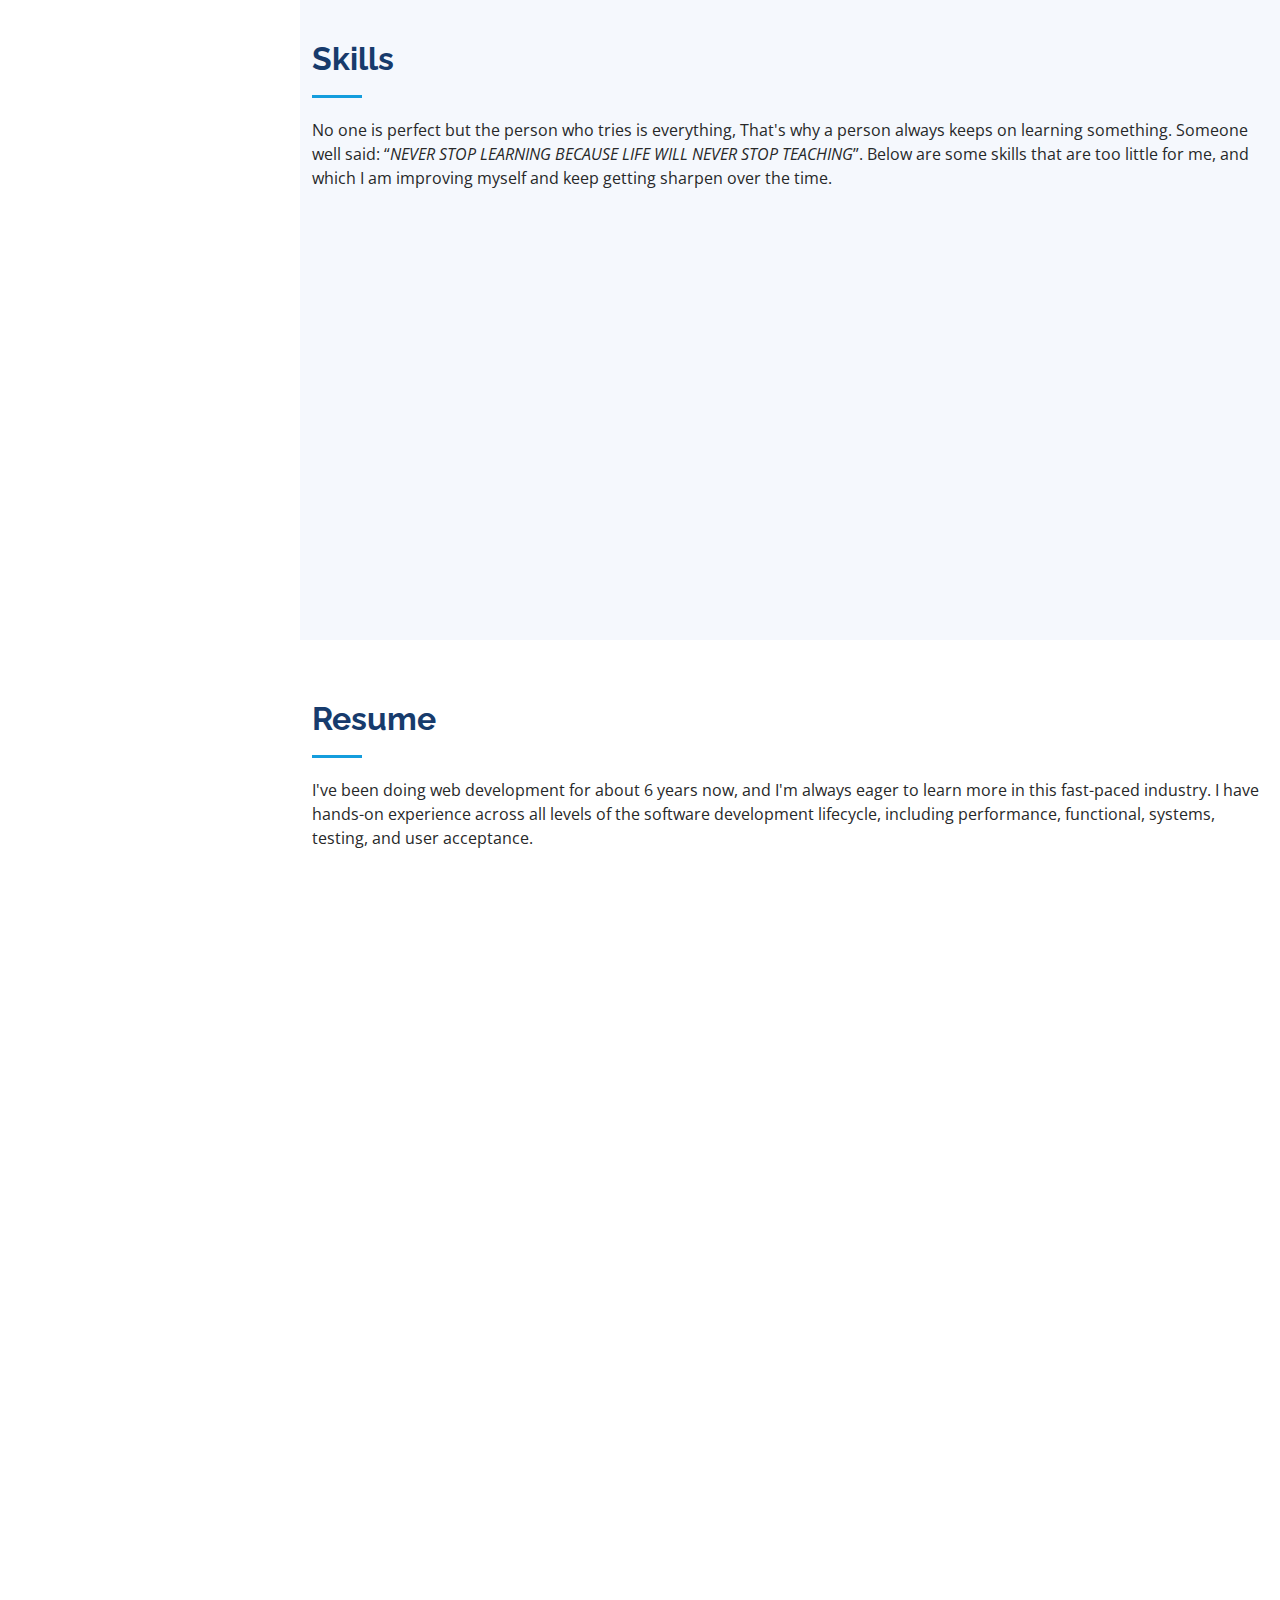
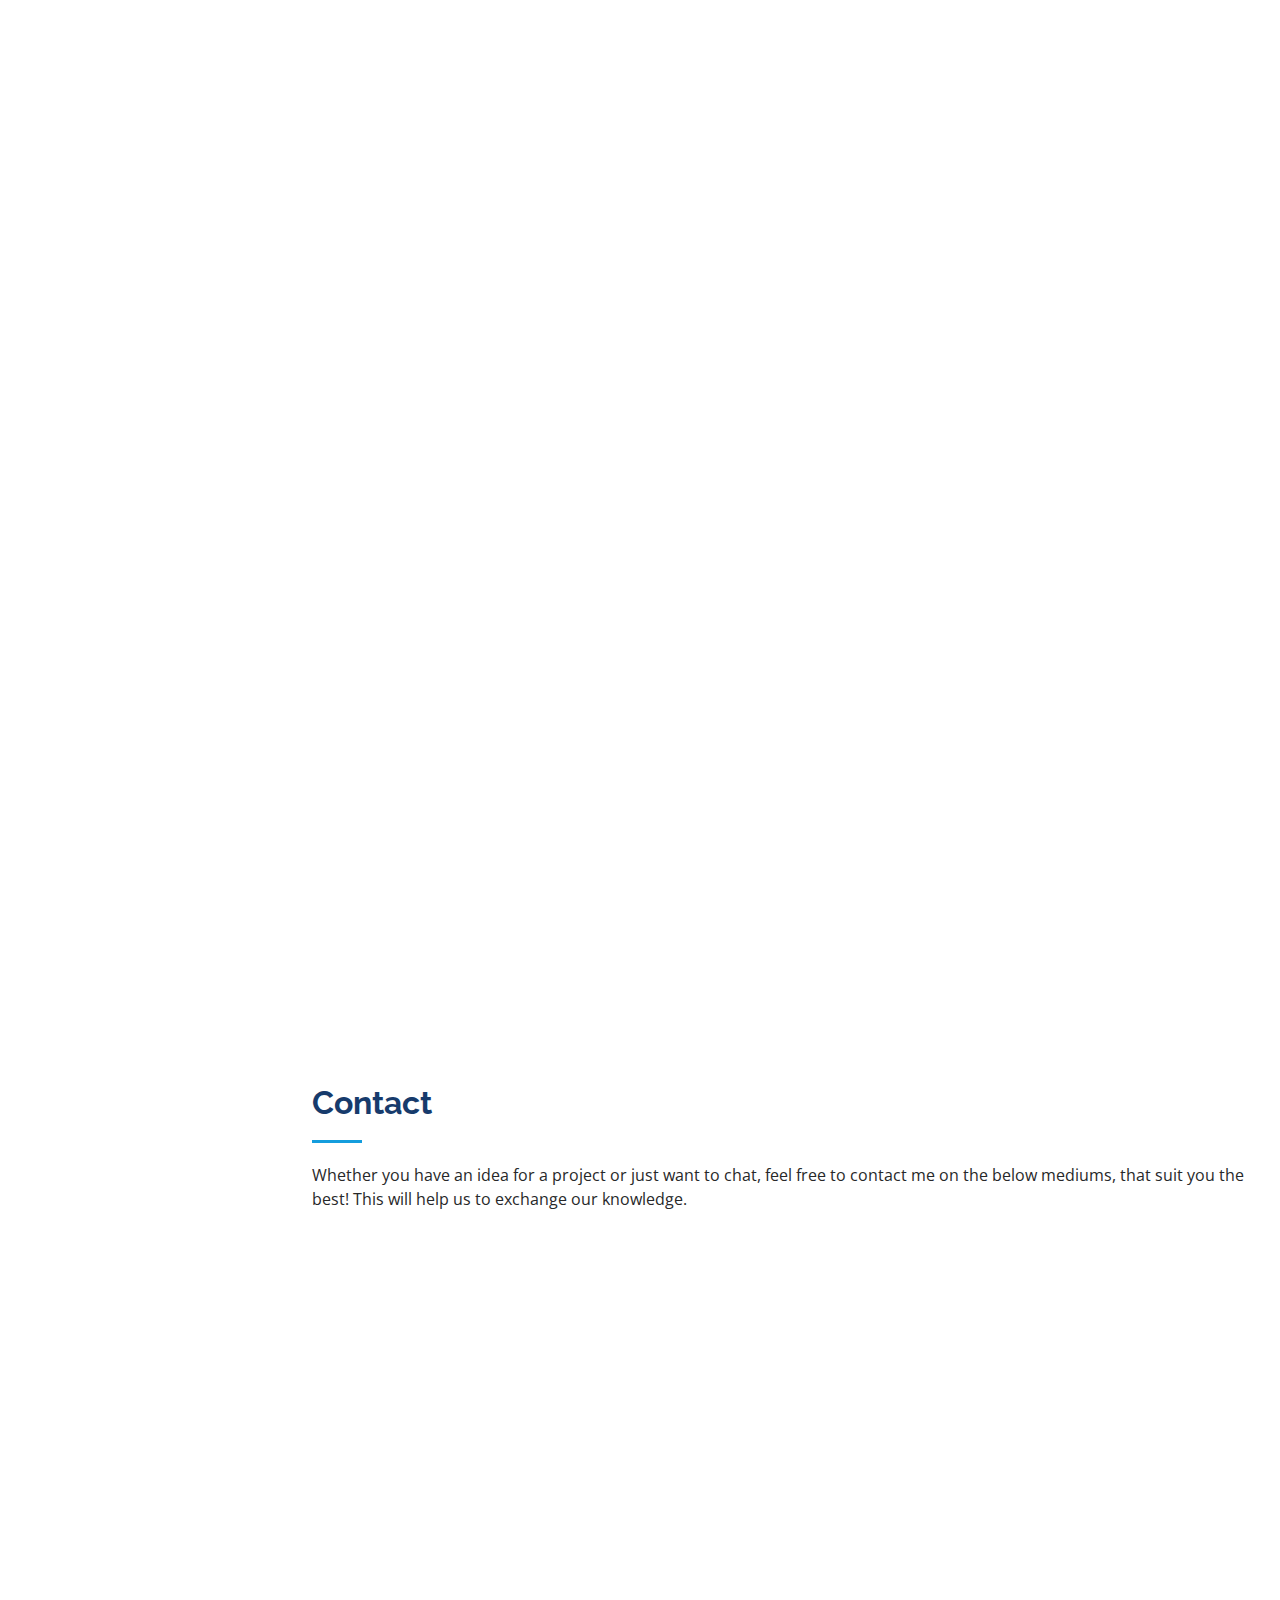
==== commit e9b757c7: "details updated" ====
--- a/index.html
+++ b/index.html
@@ -14,10 +14,10 @@
   <link rel="canonical" href="https://sanjoyment.com/" />
   <link rel='dns-prefetch' href='https://sanjoyment.com/' />
   <meta name="author" content="Sanjay Suthar">
-  <meta name="keywords" content="Sanjay Suthar's Portfolio, Software Engineer with 5+ Experience." />
+  <meta name="keywords" content="Sanjay Suthar's Portfolio, Sr. Software Engineer with 6+ Experience." />
   <meta name="description" content="Checkout my portfolio to know about me." />
   <meta property="og:site_name" content="Sanjoyment">
-  <meta property=”og:title” content=”Sanjay Suthar“ />
+  <meta property=”og:title” content=”Sanjay Suthar" />
   <meta property="og:type" content="website">
   <meta property="og:url" content="https://sanjoyment.com/" />
   <meta property="og:image" content="assets/img/og-img.png" itemprop="image" />
@@ -62,7 +62,8 @@
 
       <div class="profile">
         <img src="assets/img/profile-img-small.jpg" alt="" class="img-fluid rounded-circle">
-        <h1 class="text-light"><a href="https://sanjoyment.com/">Sanjay Suthar</a></h1>
+        <h1 class="text-light"><a href="https://sanjoyment.com/">SANJAY <span class="last-name">SUTHAR</span></a></h1>
+        <span class="designation">Sr. Software Engineer</span>
         <div class="social-links mt-3 text-center">
           <!--<a target="_blank" href="https://www.facebook.com/sanjoyment" class="facebook"><i class="bx bxl-facebook"></i></a>-->
           <a target="_blank" href="https://www.instagram.com/sanjoyment/" class="instagram"><i class="bx bxl-instagram"></i></a>
@@ -87,8 +88,8 @@
   <!-- ======= Hero Section ======= -->
   <section id="hero" class="d-flex flex-column justify-content-center align-items-center hero-header">
     <div class="hero-container" data-aos="fade-in">
-      <h1>Sanjay Suthar</h1>
-      <p>I'm <span class="typed" data-typed-items="Software Engineer., Intrapreneur., Programmer., Learner."></span></p>
+      <h1>Sanjay <span class="last-name">Suthar</span></h1>
+      <p>I'm <span class="typed" data-typed-items="Sr. Software Engineer., Intrapreneur., Programmer., Learner."></span></p>
     </div>
   </section><!-- End Hero -->
 
@@ -100,7 +101,7 @@
 
         <div class="section-title">
           <h2>About</h2><!--including 2 years in AI stuff-->
-          <p>Friendly software engineer & programmer with 5 years of experience, during my progressive job experience, I have gained practical skills with exciting technologies, tasks & people. The whole role of my engineering practice includes building and supporting web solutions for high-volume businesses & learning new technology skills.</p>
+          <p>Experienced and friendly software engineer with 6 years of hands-on experience in various technologies. during my progressive job experience, have gained practical skills with exciting technologies and tasks, as well as collaborated with diverse teams. The whole role of my engineering practice includes building and supporting web solutions for high-volume businesses & learning new technology skills.</p>
         </div>
 
         <div class="row">
@@ -118,14 +119,14 @@
                   <li><i class="bi bi-chevron-right"></i> <strong>Name:</strong> <span>Sanjay Suthar</span></li>
                   <li><i class="bi bi-chevron-right"></i> <strong>City:</strong> <span>Ahmedabad, Gujarat.</span></li>
                   <li><i class="bi bi-chevron-right"></i> <strong>Birthday:</strong> <span>November 11th.</span></li>
-                  <li><i class="bi bi-chevron-right"></i> <strong>Nationality:</strong> <span>Indian</span></li>
                 </ul>
               </div>
               <div class="col-lg-6">
                 <ul>
                   <li><i class="bi bi-chevron-right"></i> <strong>Email:</strong> <span>sanjaymsuthar@gmail.com</span></li>
                   <li><i class="bi bi-chevron-right"></i> <strong>Degree:</strong> <span>Master of Computer Application</span></li>
-                  <li><i class="bi bi-chevron-right"></i> <strong>Website:</strong> <span>sanjoyment.com</span></li>
+                  <!--<li><i class="bi bi-chevron-right"></i> <strong>Nationality:</strong> <span>Indian</span></li>-->
+                  <!--<li><i class="bi bi-chevron-right"></i> <strong>Website:</strong> <span>sanjoyment.com</span></li>-->
                   <!--<li><i class="bi bi-chevron-right"></i> <strong>Freelance:</strong> <span>Available</span></li>-->
                 </ul>
               </div>
@@ -153,83 +154,83 @@
           <div class="col-lg-6" data-aos="fade-up">
 
             <div class="progress">
-              <span class="skill">NodeJS <i class="val">80%</i></span>
+              <span class="skill">NodeJS <i class="val">85%</i></span>
+              <div class="progress-bar-wrap">
+                <div class="progress-bar" role="progressbar" aria-valuenow="85" aria-valuemin="0" aria-valuemax="100"></div>
+              </div>
+            </div>
+
+            <div class="progress">
+              <span class="skill">JavaScript <i class="val">90%</i></span>
+              <div class="progress-bar-wrap">
+                <div class="progress-bar" role="progressbar" aria-valuenow="90" aria-valuemin="0" aria-valuemax="100"></div>
+              </div>
+            </div>
+
+            <div class="progress">
+              <span class="skill">PHP Frameworks <i class="val">90%</i></span>
+              <div class="progress-bar-wrap">
+                <div class="progress-bar" role="progressbar" aria-valuenow="90" aria-valuemin="0" aria-valuemax="100"></div>
+              </div>
+            </div>
+
+            <div class="progress">
+              <span class="skill">Go <i class="val">65%</i></span>
+              <div class="progress-bar-wrap">
+                <div class="progress-bar" role="progressbar" aria-valuenow="65" aria-valuemin="0" aria-valuemax="100"></div>
+              </div>
+            </div>
+
+            <div class="progress">
+              <span class="skill">PostgreSQL <i class="val">75%</i></span>
+              <div class="progress-bar-wrap">
+                <div class="progress-bar" role="progressbar" aria-valuenow="75" aria-valuemin="0" aria-valuemax="100"></div>
+              </div>
+            </div>
+
+            <div class="progress">
+              <span class="skill">HTML <i class="val">95%</i></span>
+              <div class="progress-bar-wrap">
+                <div class="progress-bar" role="progressbar" aria-valuenow="95" aria-valuemin="0" aria-valuemax="100"></div>
+              </div>
+            </div>
+
+          </div>
+
+          <div class="col-lg-6" data-aos="fade-up" data-aos-delay="100">
+
+            <div class="progress">
+              <span class="skill">ReactJS <i class="val">80%</i></span>
               <div class="progress-bar-wrap">
                 <div class="progress-bar" role="progressbar" aria-valuenow="80" aria-valuemin="0" aria-valuemax="100"></div>
               </div>
             </div>
 
             <div class="progress">
-              <span class="skill">JavaScript <i class="val">85%</i></span>
+              <span class="skill">AngularJS <i class="val">70%</i></span>
+              <div class="progress-bar-wrap">
+                <div class="progress-bar" role="progressbar" aria-valuenow="70" aria-valuemin="0" aria-valuemax="100"></div>
+              </div>
+            </div>
+
+            <div class="progress">
+              <span class="skill">KnockoutJS <i class="val">68%</i></span>
+              <div class="progress-bar-wrap">
+                <div class="progress-bar" role="progressbar" aria-valuenow="68" aria-valuemin="0" aria-valuemax="100"></div>
+              </div>
+            </div>
+
+            <div class="progress">
+              <span class="skill">MySQL <i class="val">85%</i></span>
               <div class="progress-bar-wrap">
                 <div class="progress-bar" role="progressbar" aria-valuenow="85" aria-valuemin="0" aria-valuemax="100"></div>
               </div>
             </div>
 
             <div class="progress">
-              <span class="skill">PHP Frameworks <i class="val">90%</i></span>
-              <div class="progress-bar-wrap">
-                <div class="progress-bar" role="progressbar" aria-valuenow="90" aria-valuemin="0" aria-valuemax="100"></div>
-              </div>
-            </div>
-
-            <div class="progress">
-              <span class="skill">Go <i class="val">45%</i></span>
-              <div class="progress-bar-wrap">
-                <div class="progress-bar" role="progressbar" aria-valuenow="45" aria-valuemin="0" aria-valuemax="100"></div>
-              </div>
-            </div>
-
-            <div class="progress">
-              <span class="skill">PostgreSQL <i class="val">75%</i></span>
-              <div class="progress-bar-wrap">
-                <div class="progress-bar" role="progressbar" aria-valuenow="75" aria-valuemin="0" aria-valuemax="100"></div>
-              </div>
-            </div>
-
-            <div class="progress">
-              <span class="skill">HTML <i class="val">95%</i></span>
-              <div class="progress-bar-wrap">
-                <div class="progress-bar" role="progressbar" aria-valuenow="95" aria-valuemin="0" aria-valuemax="100"></div>
-              </div>
-            </div>
-
-          </div>
-
-          <div class="col-lg-6" data-aos="fade-up" data-aos-delay="100">
-
-            <div class="progress">
-              <span class="skill">ReactJS <i class="val">75%</i></span>
-              <div class="progress-bar-wrap">
-                <div class="progress-bar" role="progressbar" aria-valuenow="75" aria-valuemin="0" aria-valuemax="100"></div>
-              </div>
-            </div>
-
-            <div class="progress">
-              <span class="skill">AngularJS <i class="val">70%</i></span>
-              <div class="progress-bar-wrap">
-                <div class="progress-bar" role="progressbar" aria-valuenow="70" aria-valuemin="0" aria-valuemax="100"></div>
-              </div>
-            </div>
-
-            <div class="progress">
-              <span class="skill">KnockoutJS <i class="val">68%</i></span>
-              <div class="progress-bar-wrap">
-                <div class="progress-bar" role="progressbar" aria-valuenow="68" aria-valuemin="0" aria-valuemax="100"></div>
-              </div>
-            </div>
-
-            <div class="progress">
-              <span class="skill">MySQL <i class="val">85%</i></span>
-              <div class="progress-bar-wrap">
-                <div class="progress-bar" role="progressbar" aria-valuenow="85" aria-valuemin="0" aria-valuemax="100"></div>
-              </div>
-            </div>
-
-            <div class="progress">
-              <span class="skill">Python <i class="val">40%</i></span>
-              <div class="progress-bar-wrap">
-                <div class="progress-bar" role="progressbar" aria-valuenow="40" aria-valuemin="0" aria-valuemax="100"></div>
+              <span class="skill">Python <i class="val">60%</i></span>
+              <div class="progress-bar-wrap">
+                <div class="progress-bar" role="progressbar" aria-valuenow="60" aria-valuemin="0" aria-valuemax="100"></div>
               </div>
             </div>
 
@@ -253,7 +254,7 @@
 
         <div class="section-title">
           <h2>Resume</h2>
-          <p>I've been doing web development for about 5 years now, and I'm always eager to learn more in this fast-paced industry. I have hands-on experience across all levels of the software development lifecycle, including performance, functional, systems, testing, and user acceptance.</p>
+          <p>I've been doing web development for about 6 years now, and I'm always eager to learn more in this fast-paced industry. I have hands-on experience across all levels of the software development lifecycle, including performance, functional, systems, testing, and user acceptance.</p>
         </div>
 
         <div class="row">
@@ -271,22 +272,16 @@
 
             <h3 class="resume-title">Education</h3>
             <div class="resume-item">
-              <h4>Master of Computer Application (MCA)</h4>
+              <h4>University of Kota, Kota (Raj.) <a href="https://www.google.com/maps/place/University+Of+Kota/@25.1174008,75.8221204,19.21z/data=!4m5!3m4!1s0x0:0xcd871517185912a!8m2!3d25.1177932!4d75.8224083" target="_blank"><i class="bx bx-link-external"></i></a></h4>
+              <p><em>Master of Computer Application (MCA)</em></p>
               <h5>2014 - 2016</h5>
-              <p><a href="https://www.google.com/maps/place/University+Of+Kota/@25.1174008,75.8221204,19.21z/data=!4m5!3m4!1s0x0:0xcd871517185912a!8m2!3d25.1177932!4d75.8224083" target="_blank"><i class="bx bx-link-external"></i></a> <em>University of Kota, Kota (Raj.)</em></p>
               <p>Due to my good rank in 'RMCAAT' exam, I got admission to the 'University of Kota, Kota' with the 'Govt Seat'. Because it was a big government university, most of the time people with great experience used to take seminars which were very helpful.</p>
             </div>
             <div class="resume-item">
-              <h4>Bachelor of Computer Application (BCA)</h4>
+              <h4>Gayatri College, Sanchore (Raj.) <a href="https://www.google.com/maps/place/GAYATRI+COLLEGE+SANCHORE/@24.7452206,71.7814642,16z/data=!4m5!3m4!1s0x3944a53d88b14b1d:0x1d380176a1ce5aaf!8m2!3d24.7452206!4d71.7854783" target="_blank"><i class="bx bx-link-external"></i></a></h4>
+              <p><em>Bachelor of Computer Application (BCA)</em></p>
               <h5>2011 - 2013</h5>
-              <p><a href="https://www.google.com/maps/place/GAYATRI+COLLEGE+SANCHORE/@24.7452206,71.7814642,16z/data=!4m5!3m4!1s0x3944a53d88b14b1d:0x1d380176a1ce5aaf!8m2!3d24.7452206!4d71.7854783" target="_blank"><i class="bx bx-link-external"></i></a> <em>Gayatri College, Sanchore (Raj.)</em></p>
               <p>To be honest, I was most fond of computers, but without any guidance, I didn't know anything about the BCA field. because in Gayatri College, BCA classes started at the same time, and as my teacher believed in me, so they asked me to take it. I and my other 5 friends did BCA, which was the first time in a city like Sanchore.</p>
-            </div>
-            <div class="resume-item">
-              <h4>High School</h4>
-              <h5>2010</h5>
-              <p><a href="https://www.google.com/maps/place/Gayatri+Vidhya+Mandir+Sr+Sec+School+Sanchore/@24.746909,71.7782519,18.25z/data=!4m5!3m4!1s0x3944a53b3e3b8f9f:0xe6e28ee1f60d8f71!8m2!3d24.7469762!4d71.7784854" target="_blank"><i class="bx bx-link-external"></i></a> <em>Gayatri Vidhya Mandir, Sanchore (Raj.)</em></p>
-              <p>I did my high school from my hometown, and Gayatri Vidhya Mandir was very close to my childhood memories, and since then it has been a much better option than all other good schools.</p>
             </div>
 
             <h3 class="resume-title">Technology</h3>
@@ -311,12 +306,12 @@
                 <div class="tech-item" title="Go">
                   <img src="assets/img/icons/golang.svg" alt="">
                   <h3>Go</h3>
-                  <h4>1.5 Years</h4>
+                  <h4>2 Years</h4>
                 </div>
                 <div class="tech-item" title="OpenTelemetry">
                   <img src="assets/img/icons/opentelemetry.svg" alt="">
                   <h3>OpenTelemetry</h3>
-                  <h4>2 Months</h4>
+                  <h4>8 Months</h4>
                 </div>
                 <div class="tech-item" title="KnockoutJS">
                   <img src="assets/img/icons/knockoutjs.svg" alt="">
@@ -328,10 +323,15 @@
                   <h3>Angular</h3>
                   <h4>1.5 Years</h4>
                 </div>
-                <div class="tech-item" title="GitHub">
-                  <img src="assets/img/icons/github.svg" alt="">
-                  <h3>GitHub</h3>
-                  <h4>5+ Years</h4>
+                <div class="tech-item" title="NextJS">
+                  <img src="assets/img/icons/nextjs.svg" alt="">
+                  <h3>NextJS</h3>
+                  <h4>8 Months</h4>
+                </div>
+                <div class="tech-item" title="Vercel">
+                  <img src="assets/img/icons/vercel.svg" alt="">
+                  <h3>Vercel</h3>
+                  <h4>8 Months</h4>
                 </div>
                 <div class="tech-item" title="MySQL">
                   <img src="assets/img/icons/mysql.svg" alt="">
@@ -341,7 +341,7 @@
                 <div class="tech-item" title="PostgreSQL">
                   <img src="assets/img/icons/postgresql.svg" alt="">
                   <h3>PostgreSQL</h3>
-                  <h4>1+ Year</h4>
+                  <h4>1.5 Year</h4>
                 </div>
                 <div class="tech-item" title="Python">
                   <img src="assets/img/icons/python.svg" alt="">
@@ -353,6 +353,16 @@
                   <h3>MongoDB</h3>
                   <h4>6+ Months</h4>
                 </div>
+                <div class="tech-item" title="Elasticsearch">
+                  <img src="assets/img/icons/elasticsearch.svg" alt="">
+                  <h3>Elasticsearch</h3>
+                  <h4>3 Months</h4>
+                </div>
+                <div class="tech-item" title="GitHub">
+                  <img src="assets/img/icons/github.svg" alt="">
+                  <h3>GitHub</h3>
+                  <h4>6+ Years</h4>
+                </div>
                 <div class="tech-item" title="ChatterBot">
                   <img src="assets/img/icons/chatterbot.svg" alt="">
                   <h3>ChatterBot</h3>
@@ -361,12 +371,12 @@
                 <div class="tech-item" title="HTML">
                   <img src="assets/img/icons/html.svg" alt="">
                   <h3>HTML</h3>
-                  <h4>5+ Years</h4>
+                  <h4>6+ Years</h4>
                 </div>
                 <div class="tech-item" title="CSS">
                   <img src="assets/img/icons/css.svg" alt="">
                   <h3>CSS</h3>
-                  <h4>5+ Years</h4>
+                  <h4>6+ Years</h4>
                 </div>
                 <div class="tech-item" title="PHP">
                   <img src="assets/img/icons/php.svg" alt="">
@@ -390,7 +400,7 @@
                 </div>
                 <div class="tech-item" title="Yii">
                   <img src="assets/img/icons/yii.svg" alt="">
-                  <h3>Yii</h3>
+                  <h3>Yii2</h3>
                   <h4>6+ Months</h4>
                 </div>
                 <div class="tech-item" title="Magento">
@@ -406,12 +416,12 @@
                 <div class="tech-item" title="Ubuntu">
                   <img src="assets/img/icons/ubuntu.svg" alt="">
                   <h3>Ubuntu</h3>
-                  <h4>5+ Years</h4>
+                  <h4>6+ Years</h4>
                 </div>
                 <div class="tech-item" title="JIRA">
                   <img src="assets/img/icons/jira.svg" alt="">
                   <h3>JIRA</h3>
-                  <h4>3+ Years</h4>
+                  <h4>5+ Years</h4>
                 </div>
                 <div class="tech-item" title="Web3.js">
                   <img src="assets/img/icons/web3js.svg" alt="">
@@ -427,43 +437,34 @@
             </div>
           </div>
           <div class="col-lg-6" data-aos="fade-up" data-aos-delay="100">
-            <h3 class="resume-title">Professional Experience</h3>
+            <h3 class="resume-title">Work Experience</h3>
             <div class="resume-item">
-              <h4>Sr. Software Engineer</h4>
+              <h4>Middleware (YC W23) <a href="https://middleware.io/" target="_blank"><i class="bx bx-link-external"></i></a></h4>
+              <p><em>Sr. Software Engineer - Ahmedabad</em></p>
               <h5>Apr 2022 - Present</h5>
-              <p><a href="https://middleware.io/" target="_blank"><i class="bx bx-link-external"></i></a> <em>Middleware.io, Ahmedabad</em></p>
               <ul>
-                <li>Integrating DevOps & OpenTelemetry related stuff.</li>
+                <li>Built a Unified-Dashboard that displays Metrics, Logs, and Traces on a single screen through the RestAPI & Socket pipeline.</li>
+                <li>Currently, integrating DevOps and OpenTelemetry-related components, including APMs for Python, NextJS, PHP, and Vercel, as well as database integrations for MySQL, MongoDB, and Elasticsearch.</li>
               </ul>
             </div>
             <div class="resume-item">
-              <h4>Sr. Software Engineer</h4>
-              <h5>Apr 2018 - Apr 2022</h5>
-              <p><a href="https://acquire.io/" target="_blank"><i class="bx bx-link-external"></i></a> <em>Acquire.io (Rebranded from Tagove), Ahmedabad</em></p>
+              <h4>Acquire (Rebranded from Tagove) <a href="https://acquire.io/" target="_blank"><i class="bx bx-link-external"></i></a></h4>
+              <p><em>Sr. Software Engineer - Ahmedabad</em></p>
+              <h5>Apr 2017 - Apr 2022</h5>
               <ul>
-                <li>Lead in the design, development, and implementation of the Bot related module, As Acquire is a Chat based software, many clients needed a Virtual Assistant to respond to Visitor's queries from trained Q&As & Chat history.</li>
+                <li>Led in the design, development, and implementation of the Bot related module, As Acquire is a Chat based software, many clients needed a Virtual Assistant to respond to Visitor's queries from trained Q&As & Chat history.</li>
                 <li>Delegate tasks to the 6 members of the development team and provide counsel on all aspects of the project. </li>
-                <li>Supervise the whole module of AI in order to ensure the quality and accuracy of the Bot's response within the desired threshold.</li>
+                <li>Supervised the whole module of AI in order to ensure the quality and accuracy of the Bot's response within the desired threshold.</li>
                 <li>Handled core AI part in the Python with help of NLP & other libraries.</li>
-                <li>Managed whole data flow in various sets of technologies like: NodeJS, React, Python & MongoDB.</li>
+                <li>Managed whole data flow in various sets of technologies like: NodeJS, ReactJS, Python & MongoDB.</li>
+                <li>Integrated 6+ third-party bots along with Acquire's Bot, named as Google's DialogFlow, Amazon's LEX Bot, Azure's QnA Maker, IBM Watson & Abe AI.</li>
                 <li>Consulted & helped many live clients regarding Acquire's Bot, as well as their custom Bot.</li>
               </ul>
             </div>
             <div class="resume-item">
-              <h4>Software Engineer</h4>
-              <h5>Apr 2017 - Apr 2018</h5>
-              <p><a href="https://acquire.io/" target="_blank"><i class="bx bx-link-external"></i></a> <em>Tagove, Ahmedabad</em></p>
-              <ul>
-                <li>Older version of Acquire, And I managed the same AI part that time.</li>
-                <li>Those days I was lonely in that module, I built that AI part on my own.</li>
-                <li>Limited AI stuff compared to Acquire, but the core part for that initial days.</li>
-                <li>Integrated 6+ third-party bots along with Tagove's Bot, named as Google's DialogFlow, Amazon's LEX Bot, Azure's QnA Maker, IBM Watson & Abe AI.</li>
-              </ul>
-            </div>
-            <div class="resume-item">
-              <h4>Jr. Software Engineer</h4>
+              <h4>Indian Web Technology (IWT) <a href="https://www.iwt.in/" target="_blank"><i class="bx bx-link-external"></i></a></h4>
+              <p><em>Software Engineer - Jaipur</em></p>
               <h5>Mar 2016 - Apr 2017</h5>
-              <p><a href="https://www.iwt.in/" target="_blank"><i class="bx bx-link-external"></i></a> <em>Indian Web Technology (IWT), Jaipur</em></p>
               <ul>
                 <li>As IWT was a Service-based Company, I developed numerous websites along with their Admin-Panels.</li>
                 <li>I built Admin as well as Partner's panel with the use of many PHP frameworks (Phalcon, CakePHP, Codeigniter & Yii).</li>
@@ -472,11 +473,11 @@
               </ul>
             </div>
             <div class="resume-item">
-              <h4>Freelance Work</h4>
+              <h4>Side Projects</h4>
               <h5>Whenever I get free time</h5>
               <ul>
                 <li>Built transaction-based APIs to handle Cryptocurrencies like: Kazuki(ERC20 Token) & Ethereum with the help of Web3.</li>
-                <li>Honestly, most of the time I prefer family time more than any freelance work, but I did 2-3 websites in my friend circle.</li>
+                <li>Honestly, most of the time I prefer family time more than any freelance or side work, but I did 2-3 websites in my friend circle.</li>
               </ul>
             </div>
           </div>
--- a/assets/css/style.css
+++ b/assets/css/style.css
@@ -70,7 +70,7 @@
   margin: 15px auto;
   display: block;
   width: 120px;
-  border: 8px solid #2c2f3f;
+  border: 4px solid #2c2f3f;
 }
 #header .profile h1 {
   font-size: 24px;
@@ -81,9 +81,24 @@
   text-align-last: center;
   font-family: "Poppins", sans-serif;
 }
+#header .profile .designation {
+  font-size: 15px;
+  padding: 0;
+  font-weight: 400;
+  -moz-text-align-last: center;
+  text-align-last: center;
+  font-family: "Poppins", sans-serif;
+  margin: 4px 0 0;
+  display: block;
+  color: #ffffff94;
+  text-decoration: none;
+}
 #header .profile h1 a, #header .profile h1 a:hover {
   color: #fff;
   text-decoration: none;
+}
+#header .profile h1 a .last-name {
+  font-weight: 300;
 }
 #header .profile .social-links a {
   font-size: 18px;
@@ -220,6 +235,9 @@
   line-height: 56px;
   color: #fff;
 }
+#hero h1 .last-name {
+  font-weight: 300;
+}
 #hero p {
   color: #fff;
   margin-bottom: 50px;
@@ -410,14 +428,18 @@
   border-left: 2px solid #1f5297;
   position: relative;
 }
+.resume .resume-item p {
+  margin-bottom: 8px;
+}
 .resume .resume-item h4 {
+  display: flex;
+  gap: 5px;
   line-height: 18px;
   font-size: 18px;
   font-weight: 600;
-  text-transform: uppercase;
   font-family: "Poppins", sans-serif;
   color: #050d18;
-  margin-bottom: 10px;
+  margin-bottom: 8px;
 }
 .resume .resume-item h5 {
   font-size: 16px;
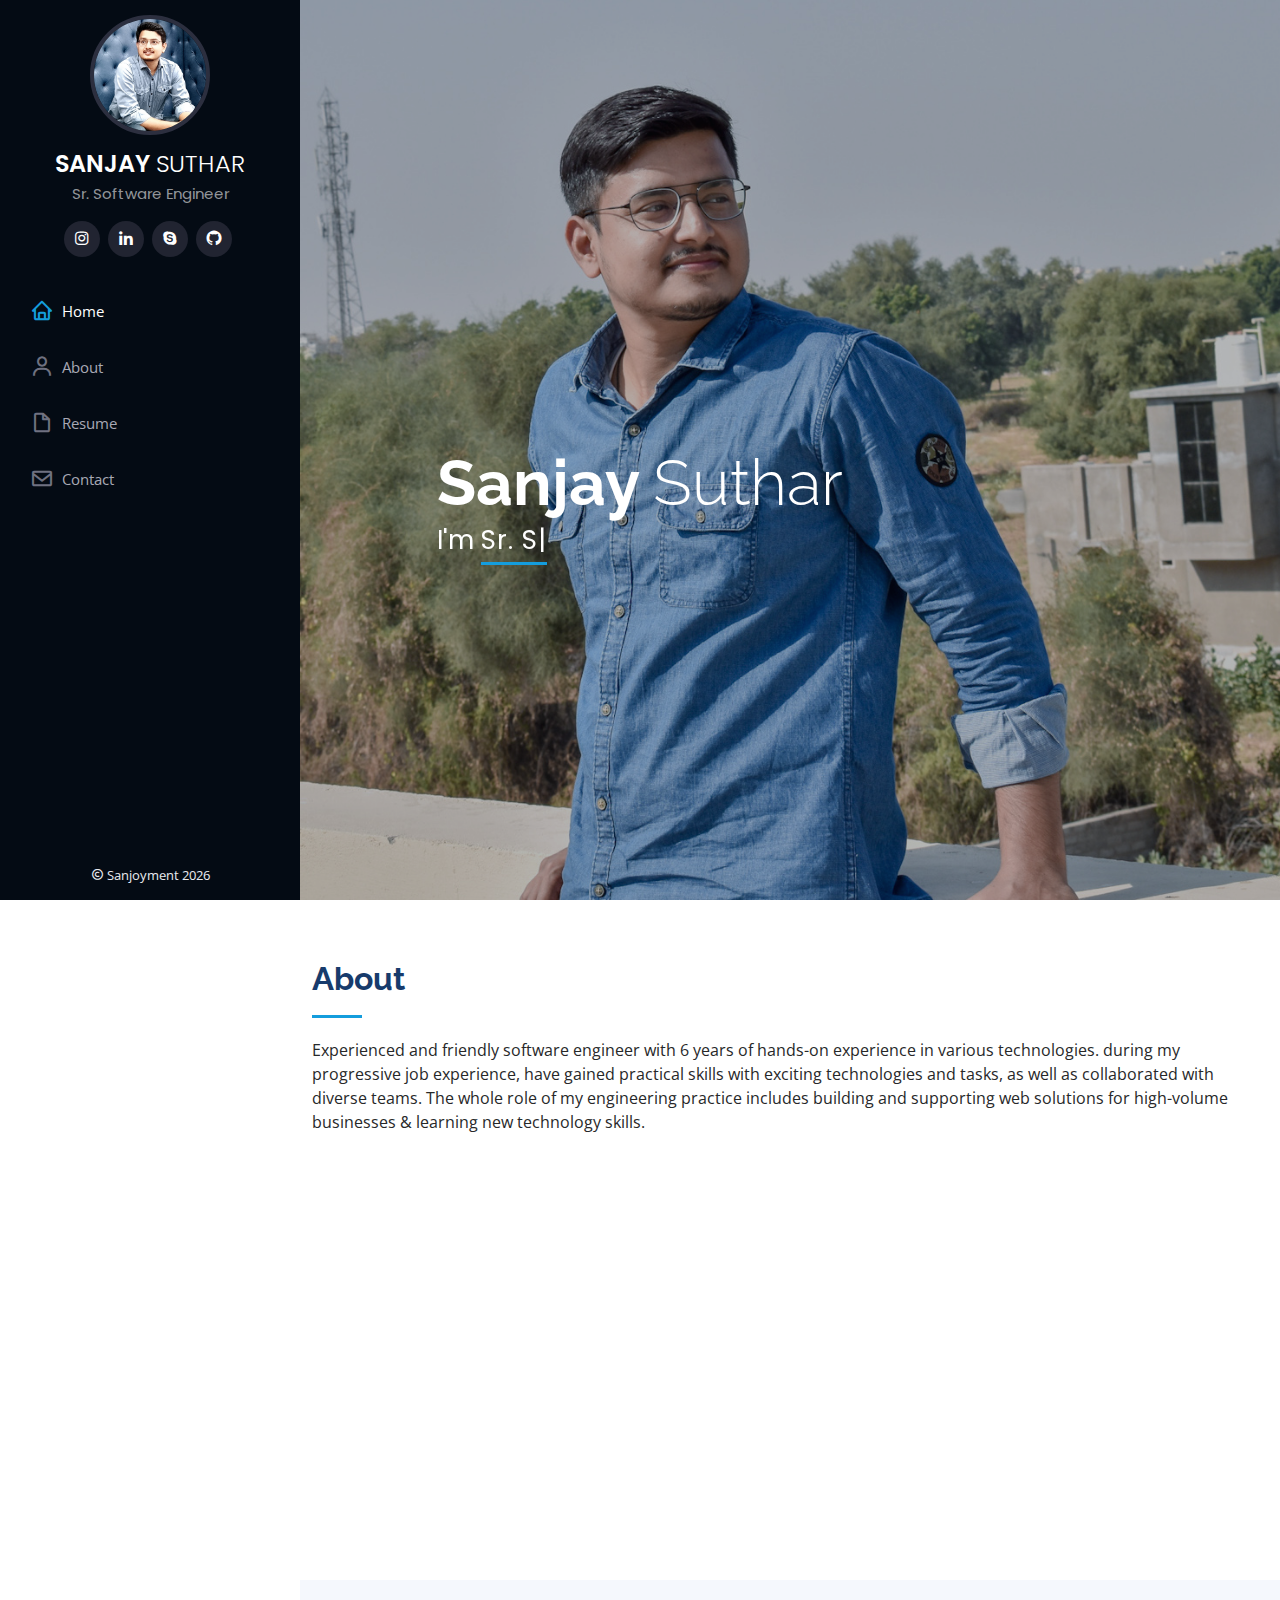
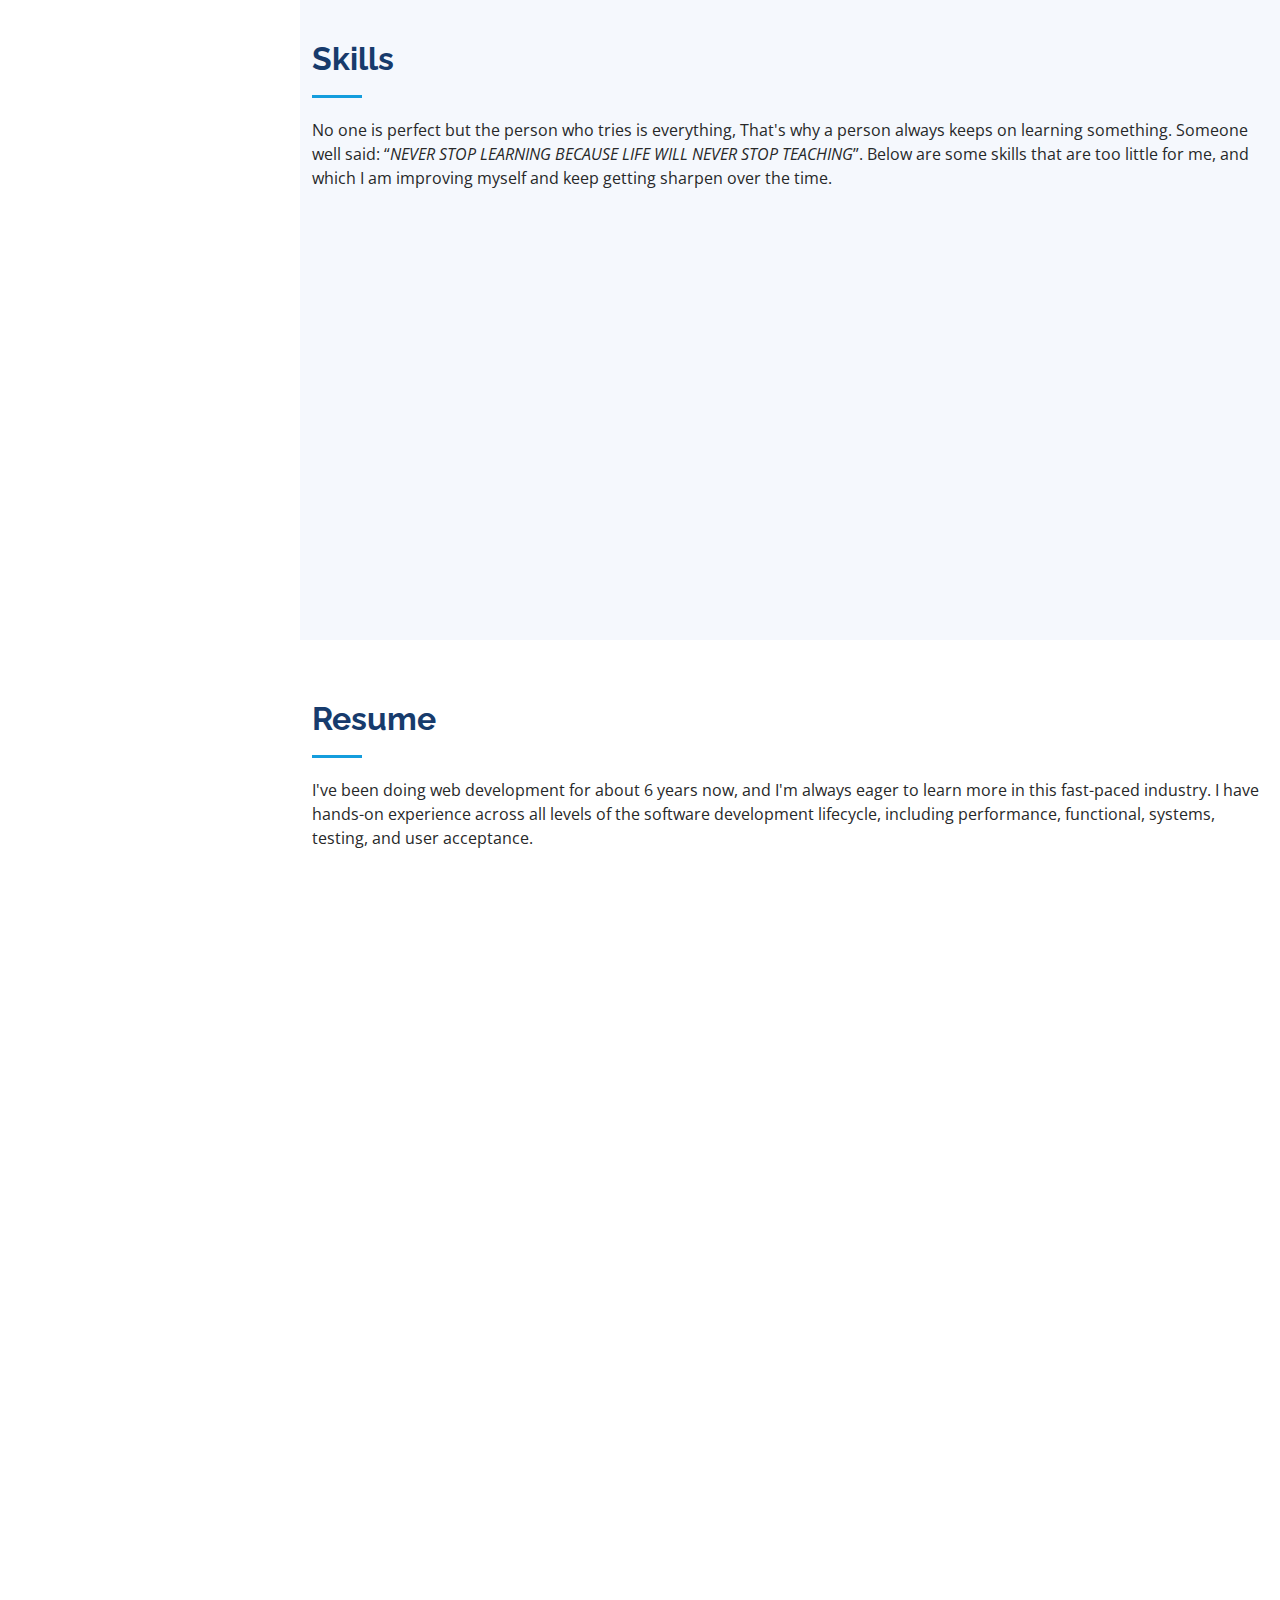
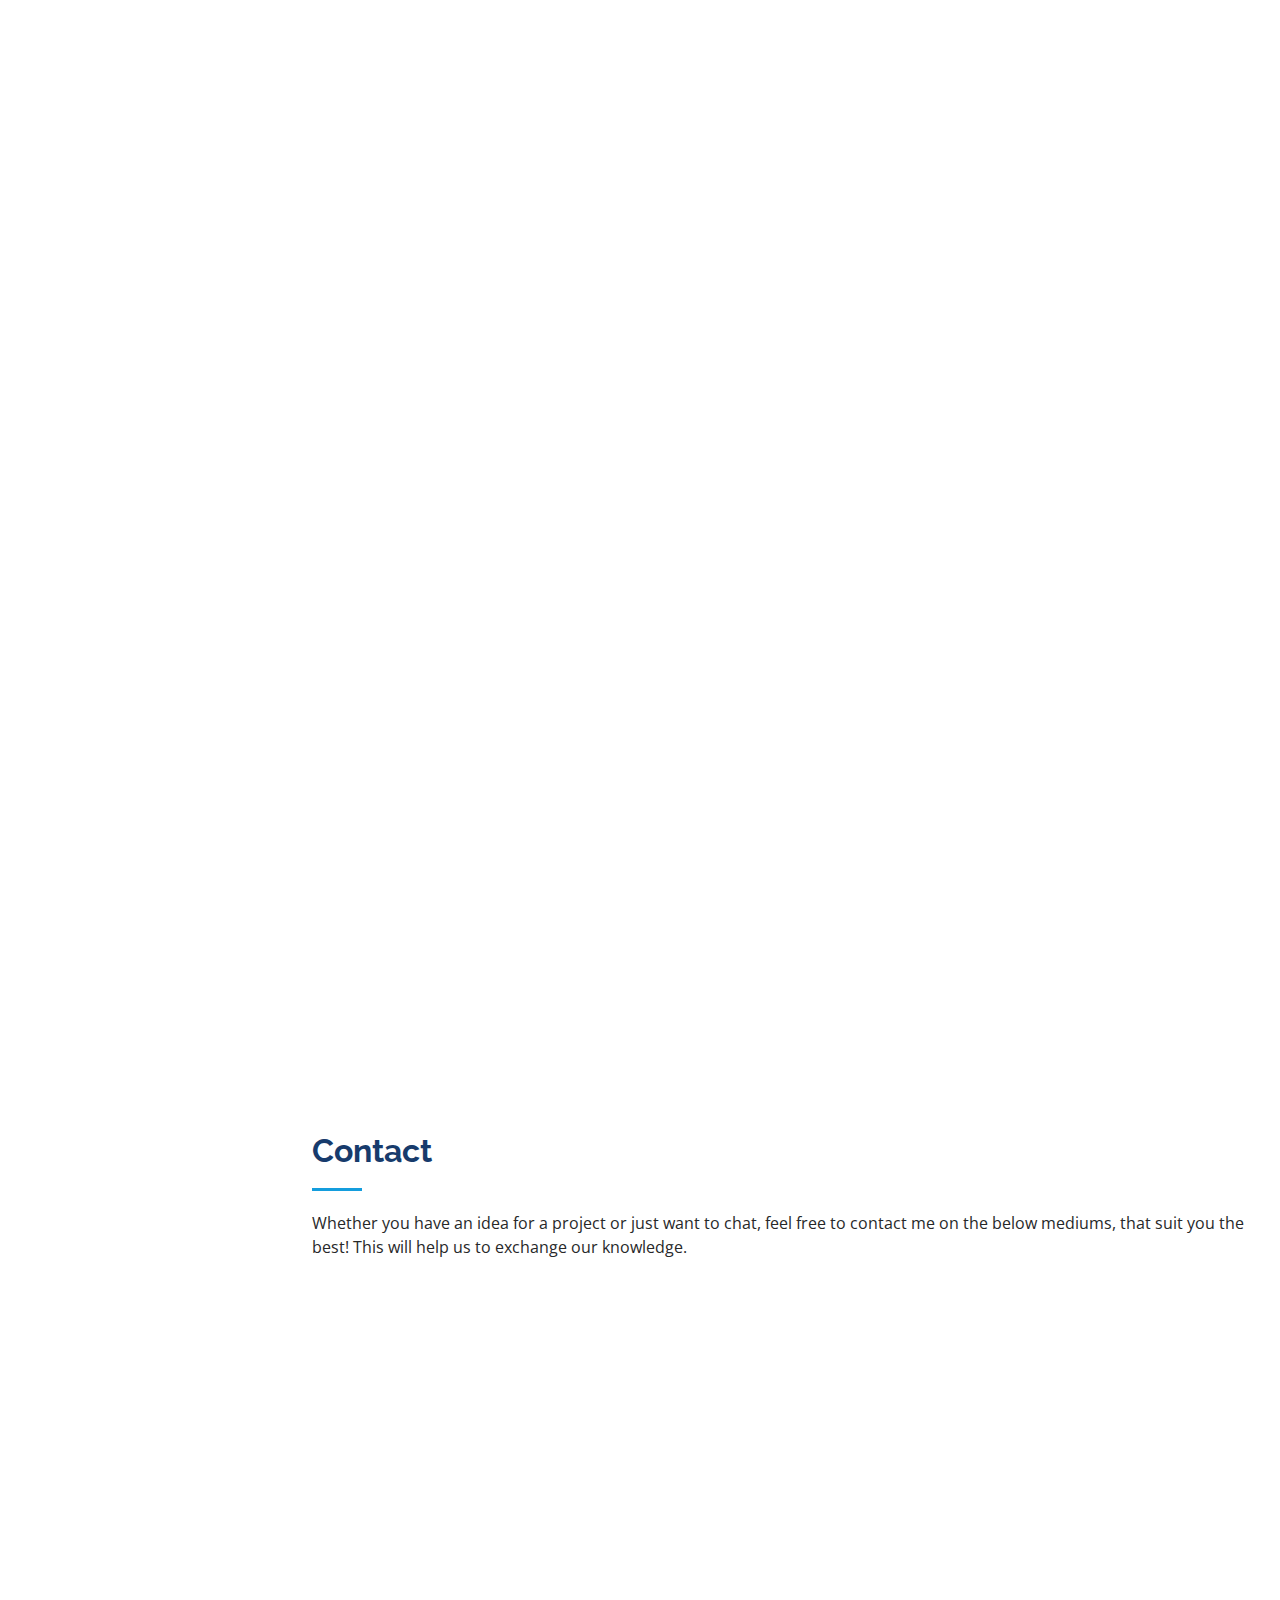
==== commit cafb8cec: "details updated" ====
--- a/index.html
+++ b/index.html
@@ -444,7 +444,7 @@
               <h5>Apr 2022 - Present</h5>
               <ul>
                 <li>Built a Unified-Dashboard that displays Metrics, Logs, and Traces on a single screen through the RestAPI & Socket pipeline.</li>
-                <li>Currently, integrating DevOps and OpenTelemetry-related components, including APMs for Python, NextJS, PHP, and Vercel, as well as database integrations for MySQL, MongoDB, and Elasticsearch.</li>
+                <li>Currently, integrating DevOps and OpenTelemetry-related components, including package libraries for APMs such as Python (<a target="_blank" href="https://pypi.org/project/middleware-apm/">PyPI</a>), NextJS (<a target="_blank" href="https://www.npmjs.com/package/@middleware.io/agent-apm-nextjs">npm</a>), PHP (<a target="_blank" href="https://packagist.org/packages/middleware/agent-apm-php">Packagist</a>), and Vercel (<a target="_blank" href="https://vercel.com/integrations/middleware">Marketplace</a>); alongside integrations for databases including MySQL, MongoDB, and Elasticsearch.</li>
               </ul>
             </div>
             <div class="resume-item">
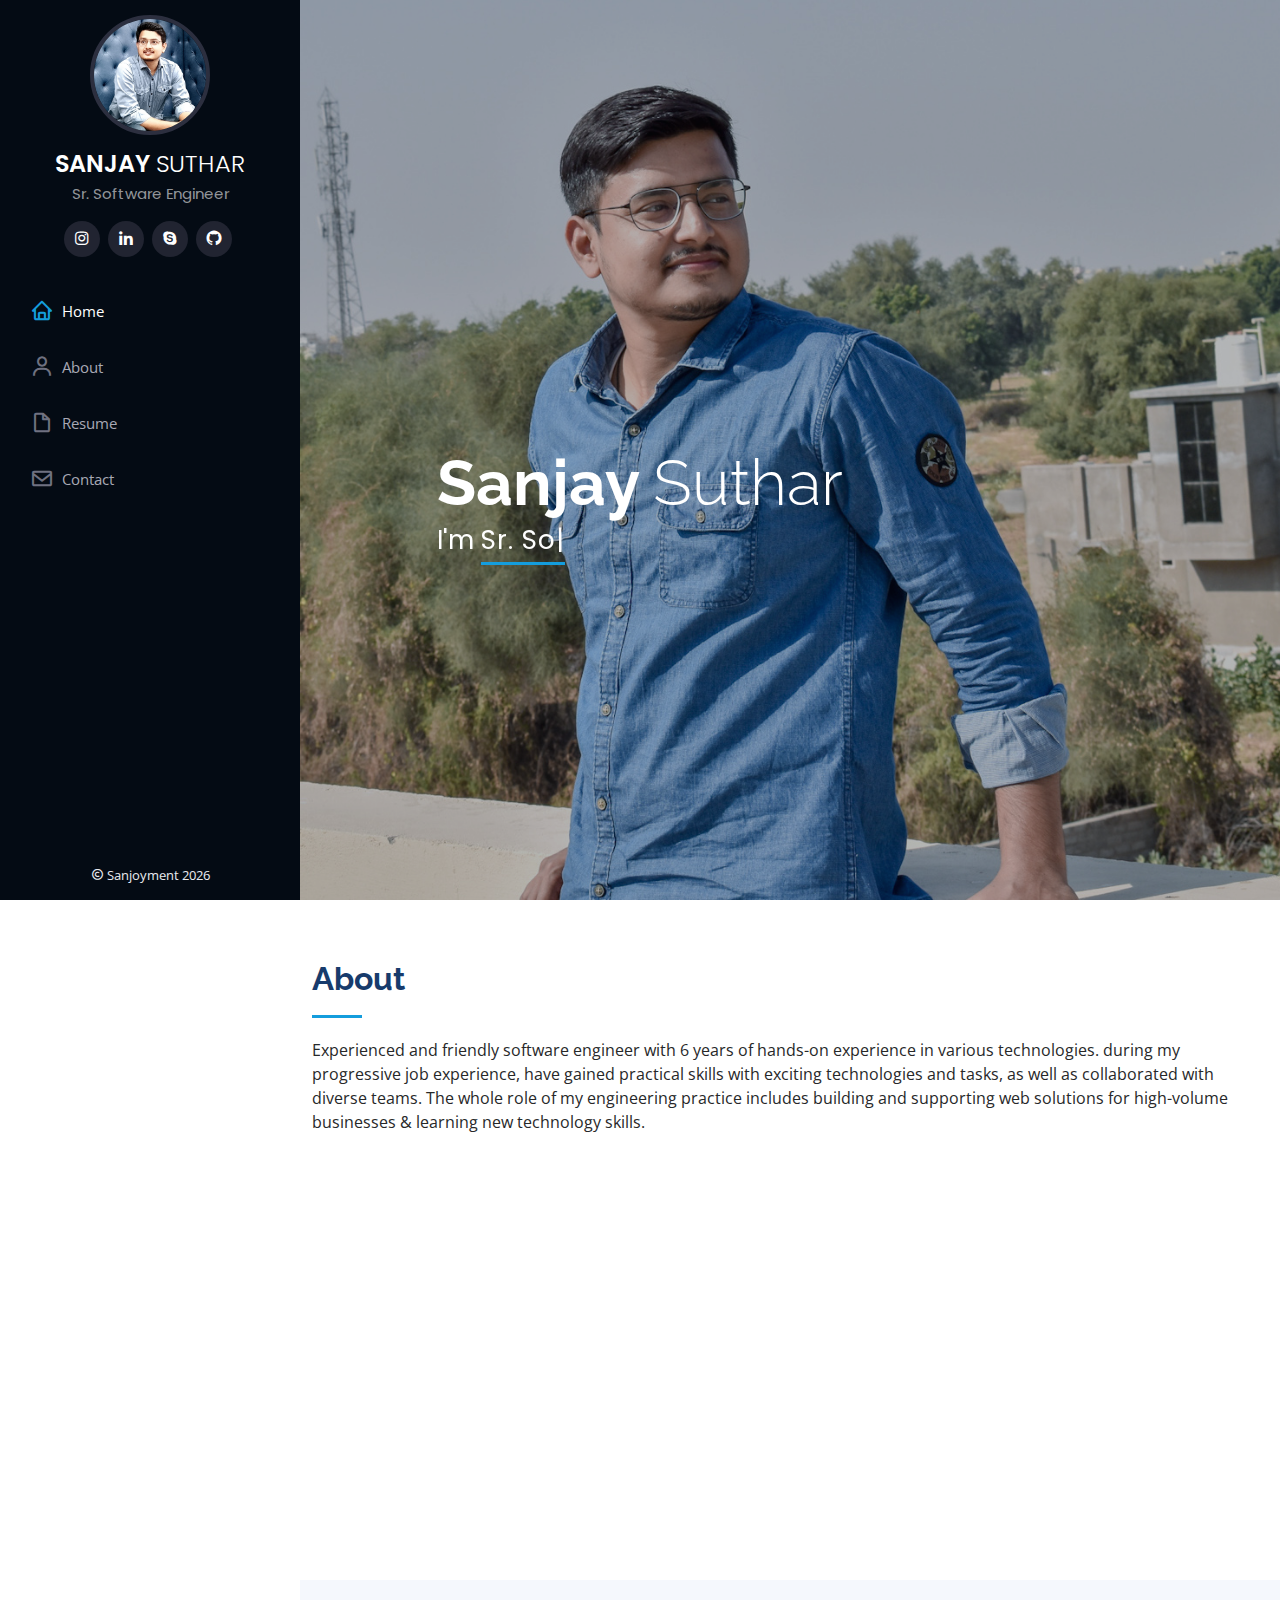
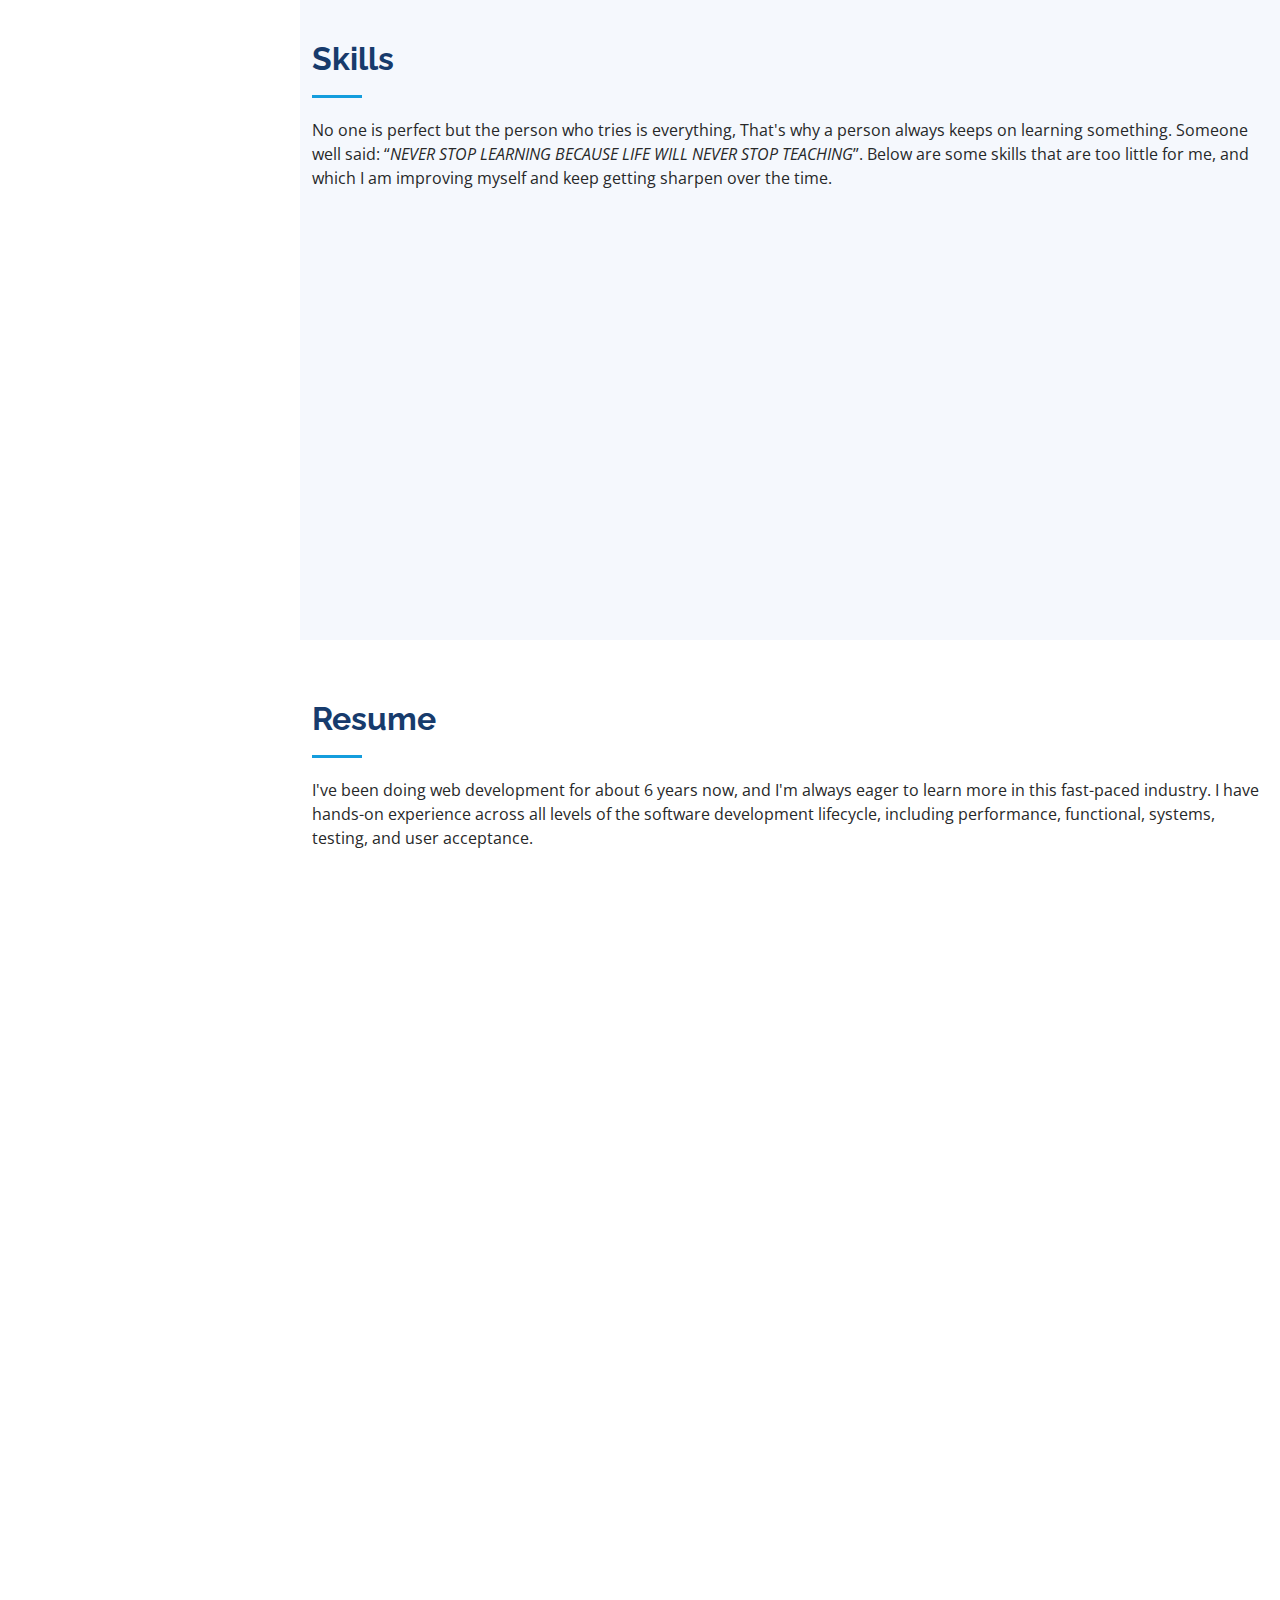
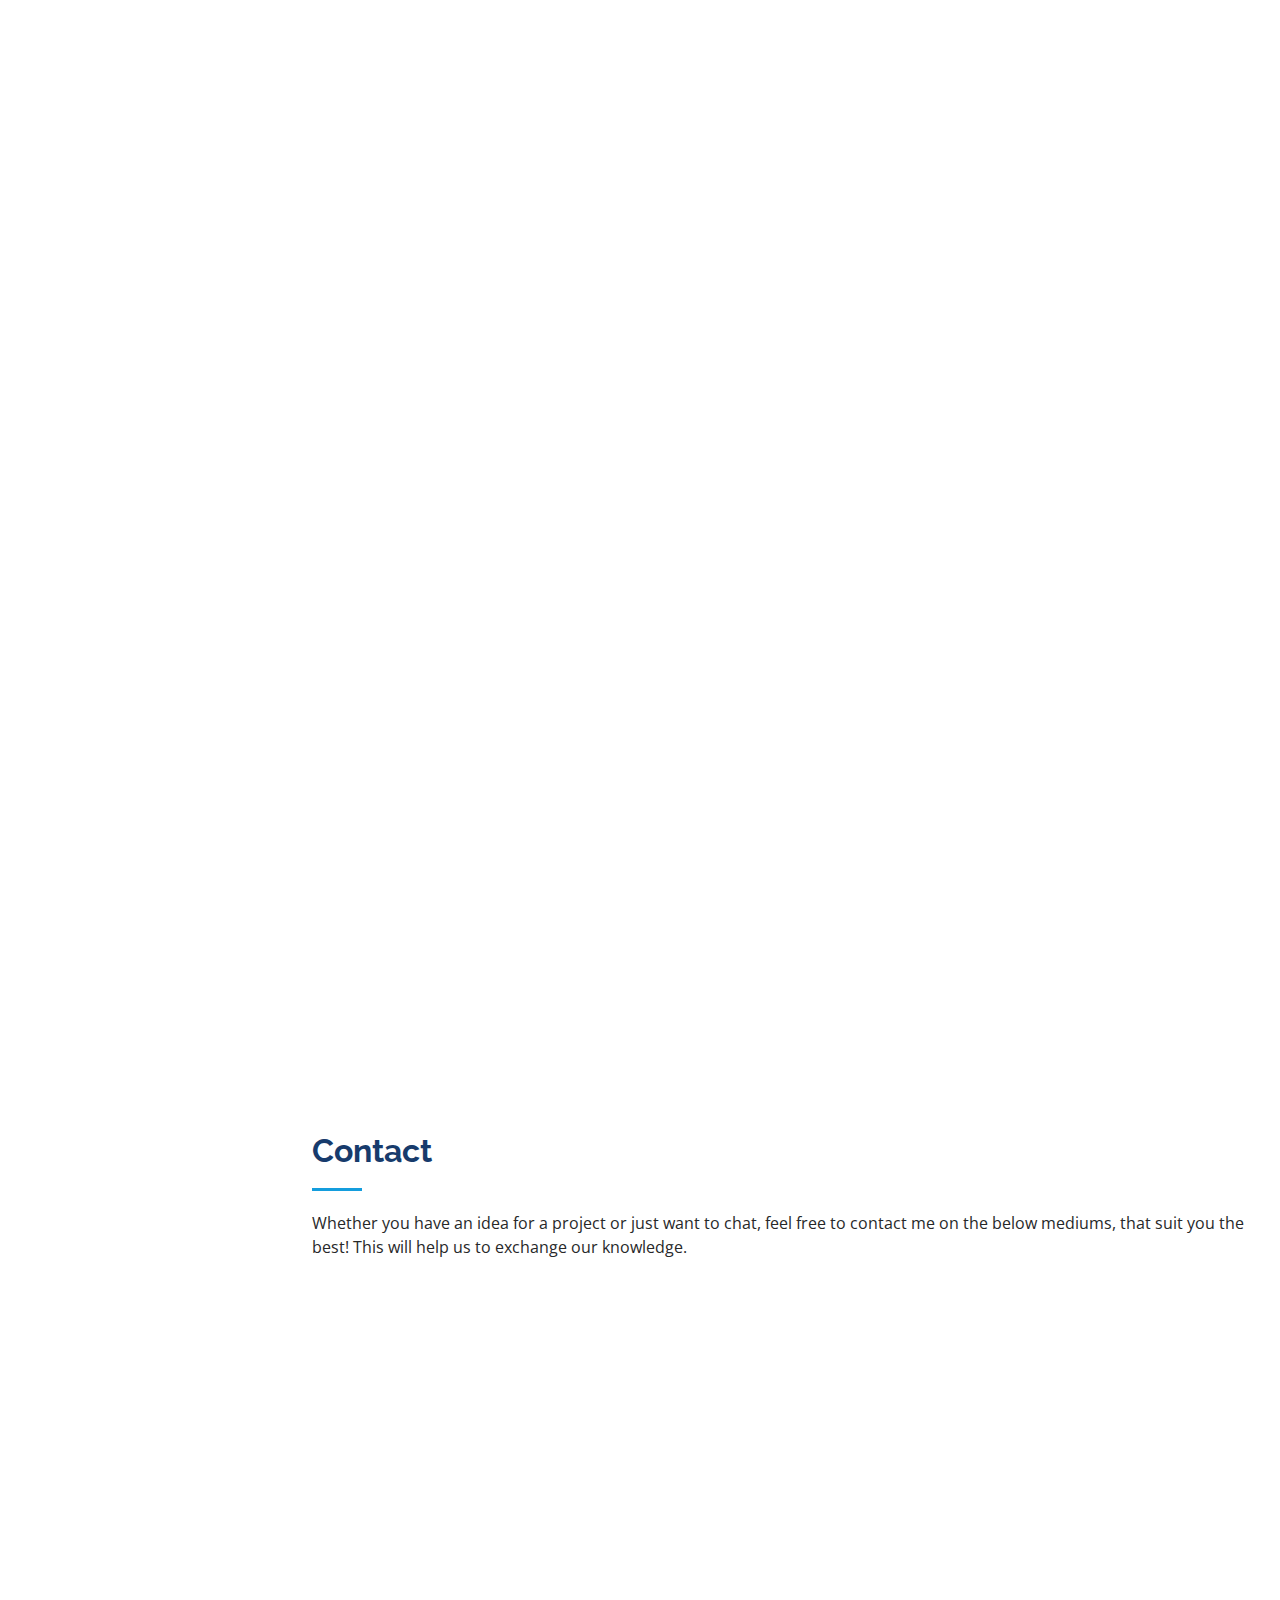
==== commit 6d566d0c: "details updated" ====
--- a/index.html
+++ b/index.html
@@ -291,12 +291,12 @@
                 <div class="tech-item" title="NodeJS">
                   <img src="assets/img/icons/nodejs.svg" alt="">
                   <h3>NodeJS</h3>
-                  <h4>4+ Years</h4>
+                  <h4>5+ Years</h4>
                 </div>
                 <div class="tech-item" title="ReactJS">
                   <img src="assets/img/icons/reactjs.svg" alt="">
                   <h3>ReactJS</h3>
-                  <h4>2.5+ Years</h4>
+                  <h4>3+ Years</h4>
                 </div>
                 <div class="tech-item" title="Javascript">
                   <img src="assets/img/icons/javascript.svg" alt="">
--- a/assets/css/style.css
+++ b/assets/css/style.css
@@ -501,6 +501,7 @@
   color: #999;
   font-size: 12px;
   text-transform: unset;
+  display: block;
 }
 
 /*--------------------------------------------------------------
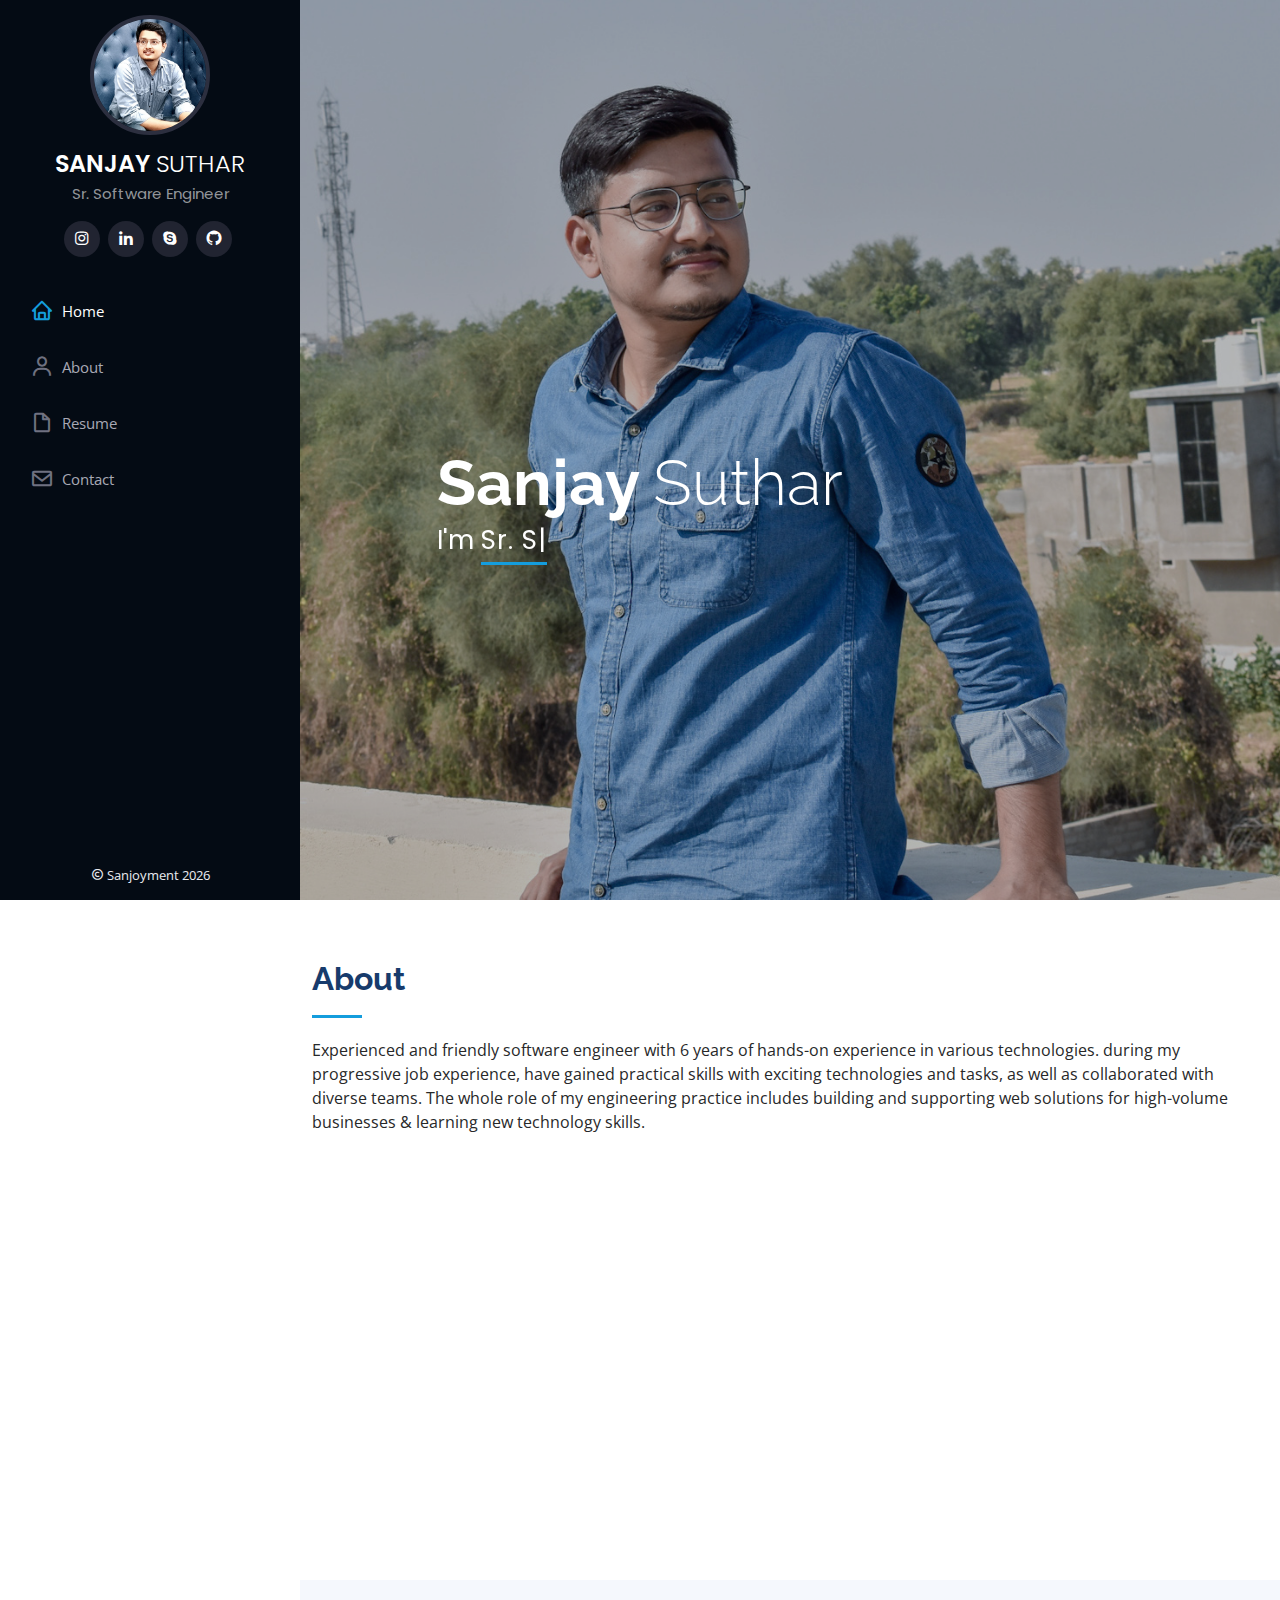
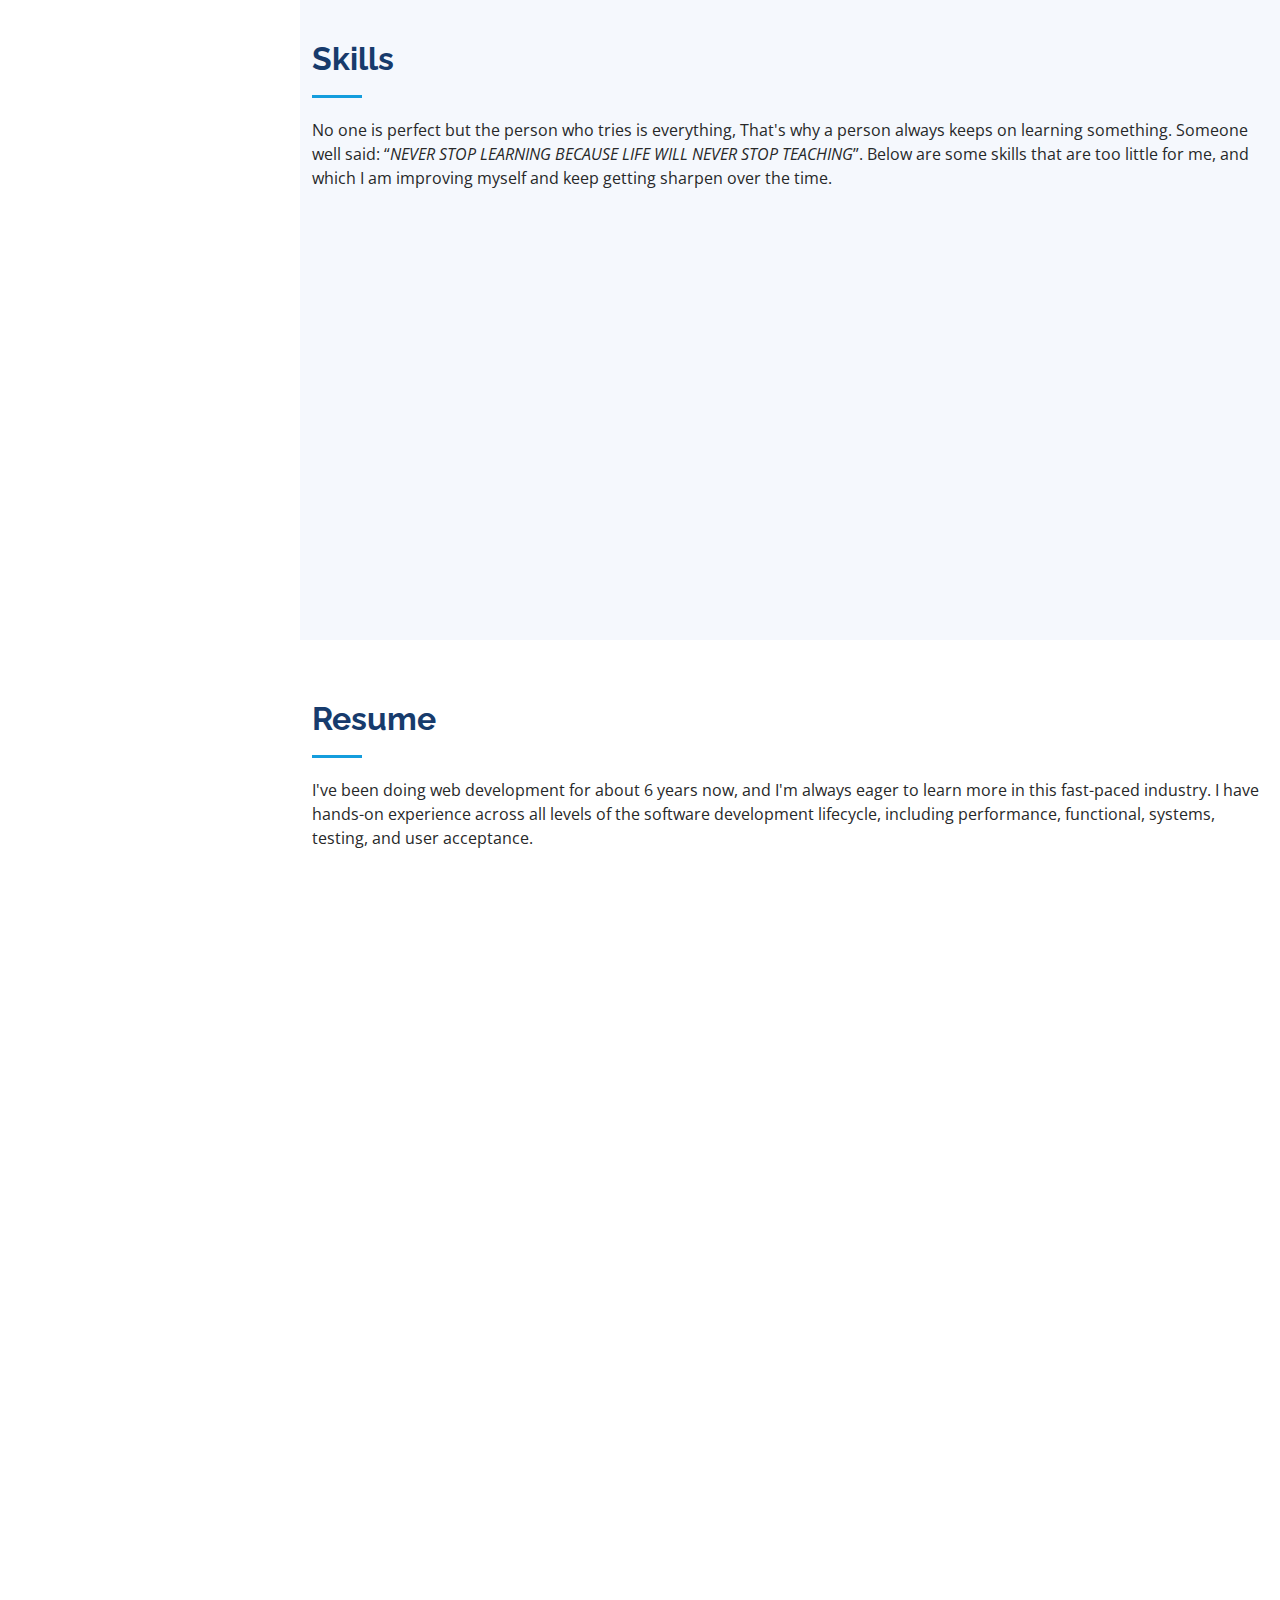
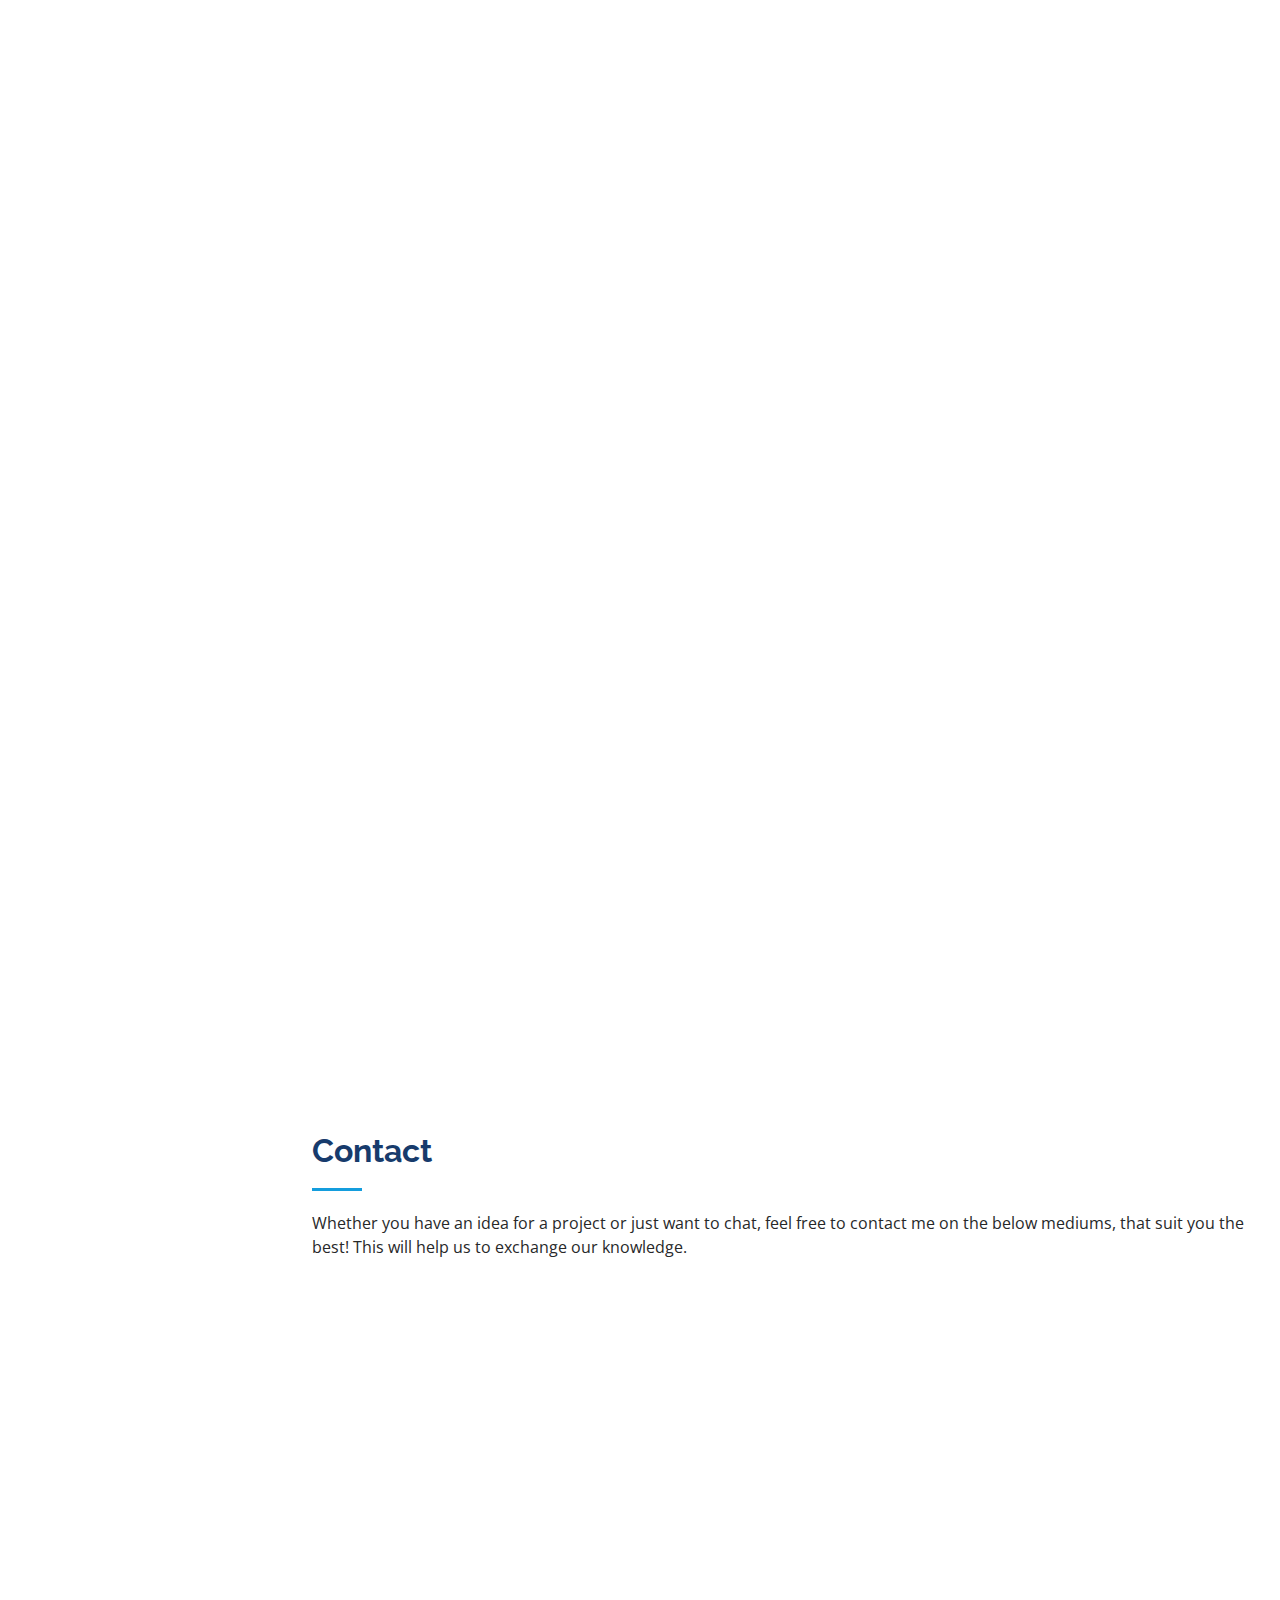
==== commit 24c9577c: "improvement" ====
--- a/index.html
+++ b/index.html
@@ -555,6 +555,21 @@
   <!-- Template Main JS File -->
   <script src="assets/js/main.js"></script>
 
+  <!-- Histats.com  START  (aync)-->
+  <script type="text/javascript">
+    var _Hasync= _Hasync|| [];
+    _Hasync.push(['Histats.start', '1,4854981,4,0,0,0,00010000']);
+    _Hasync.push(['Histats.fasi', '1']);
+    _Hasync.push(['Histats.track_hits', '']);
+    (function() {
+      var hs = document.createElement('script'); hs.type = 'text/javascript'; hs.async = true;
+      hs.src = ('//s10.histats.com/js15_as.js');
+      (document.getElementsByTagName('head')[0] || document.getElementsByTagName('body')[0]).appendChild(hs);
+    })();
+  </script>
+  <noscript><a href="/" target="_blank"><img  src="//sstatic1.histats.com/0.gif?4854981&101" alt="unique visitors counter" border="0"></a></noscript>
+  <!-- Histats.com  END  -->
+
 </body>
 
 </html>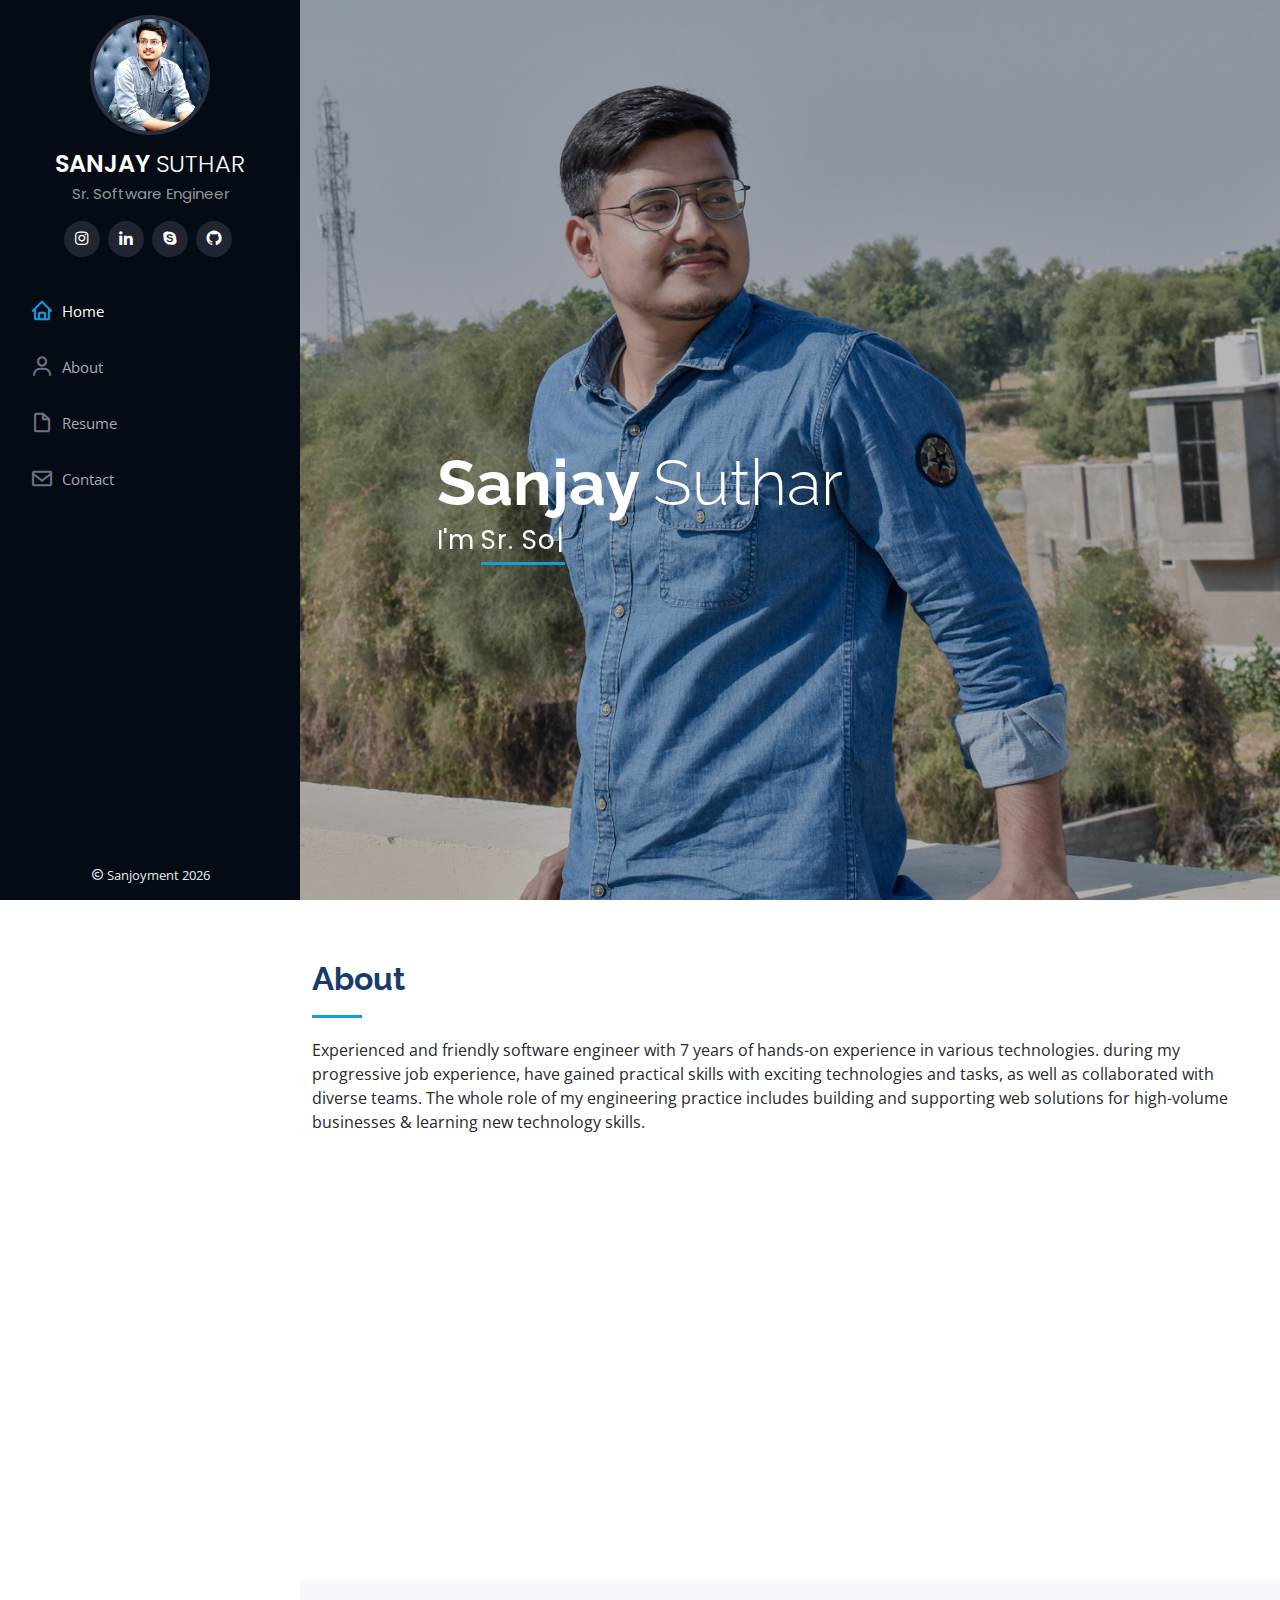
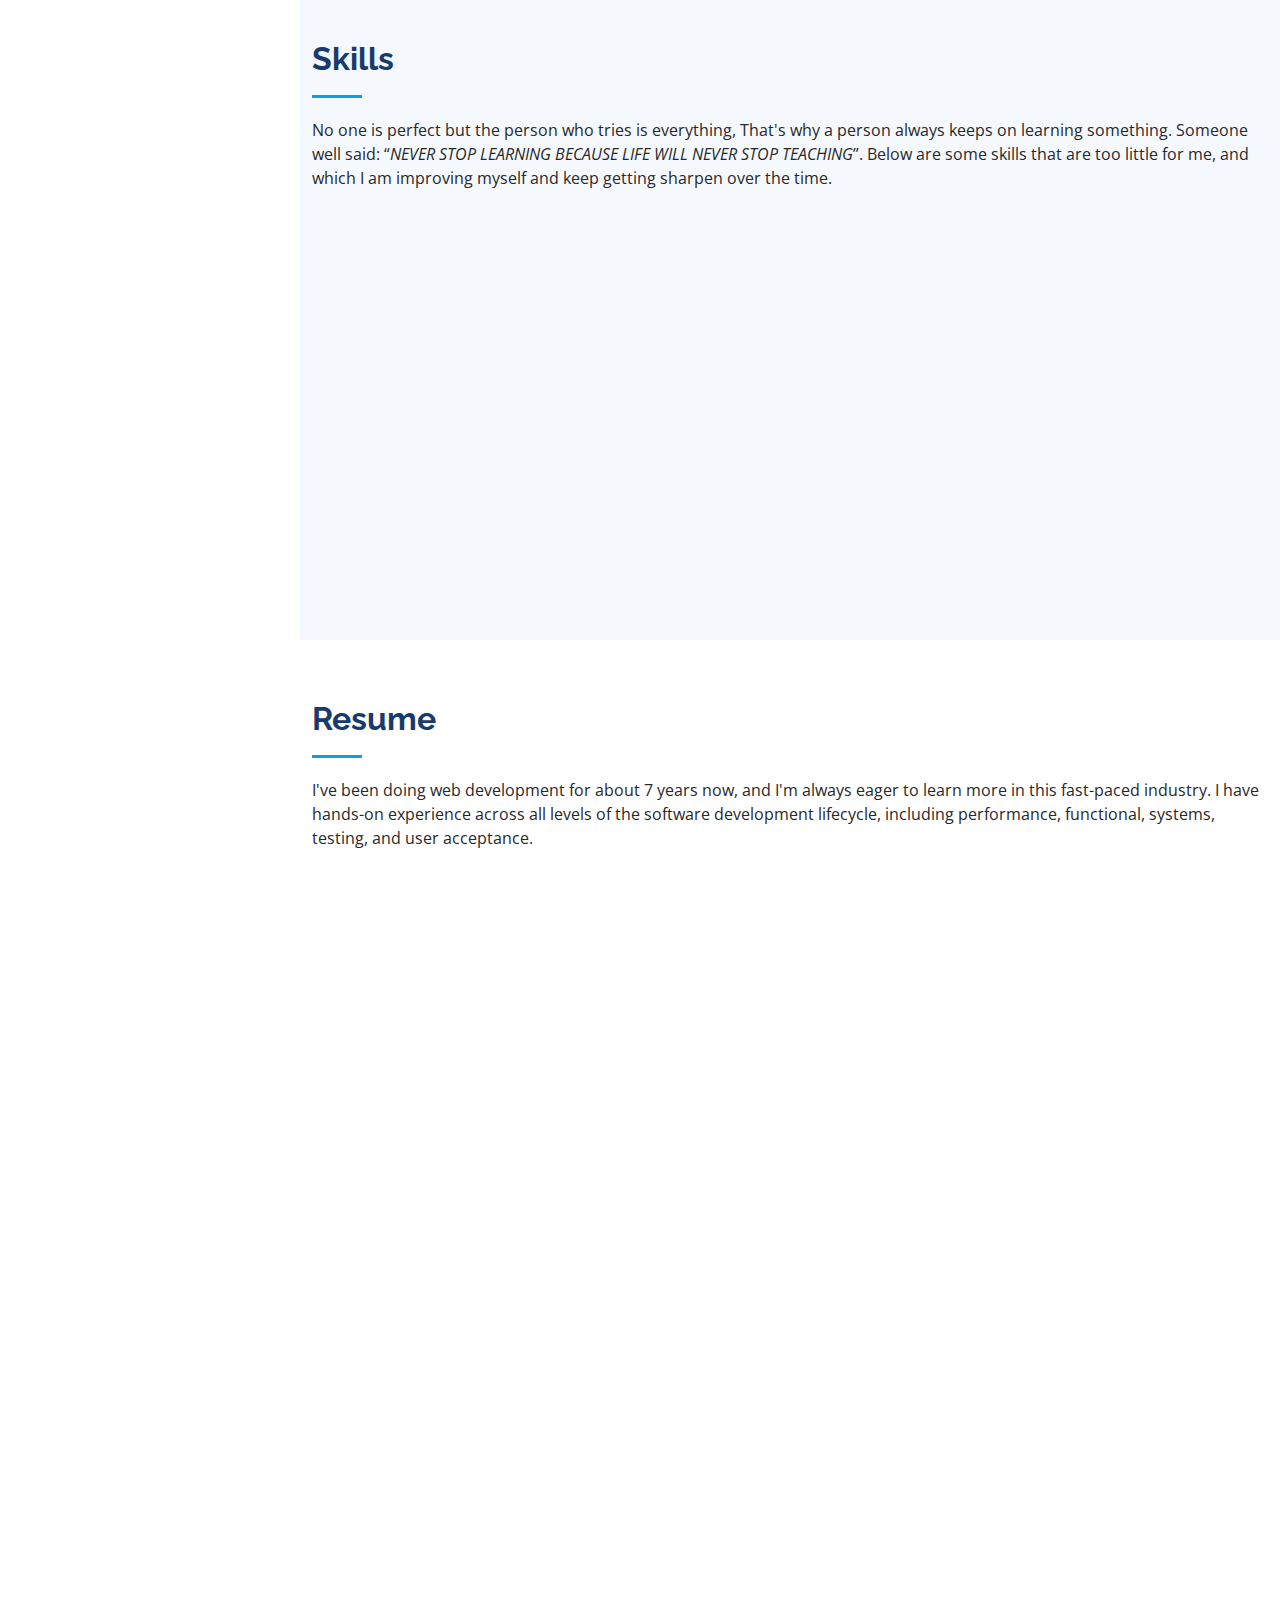
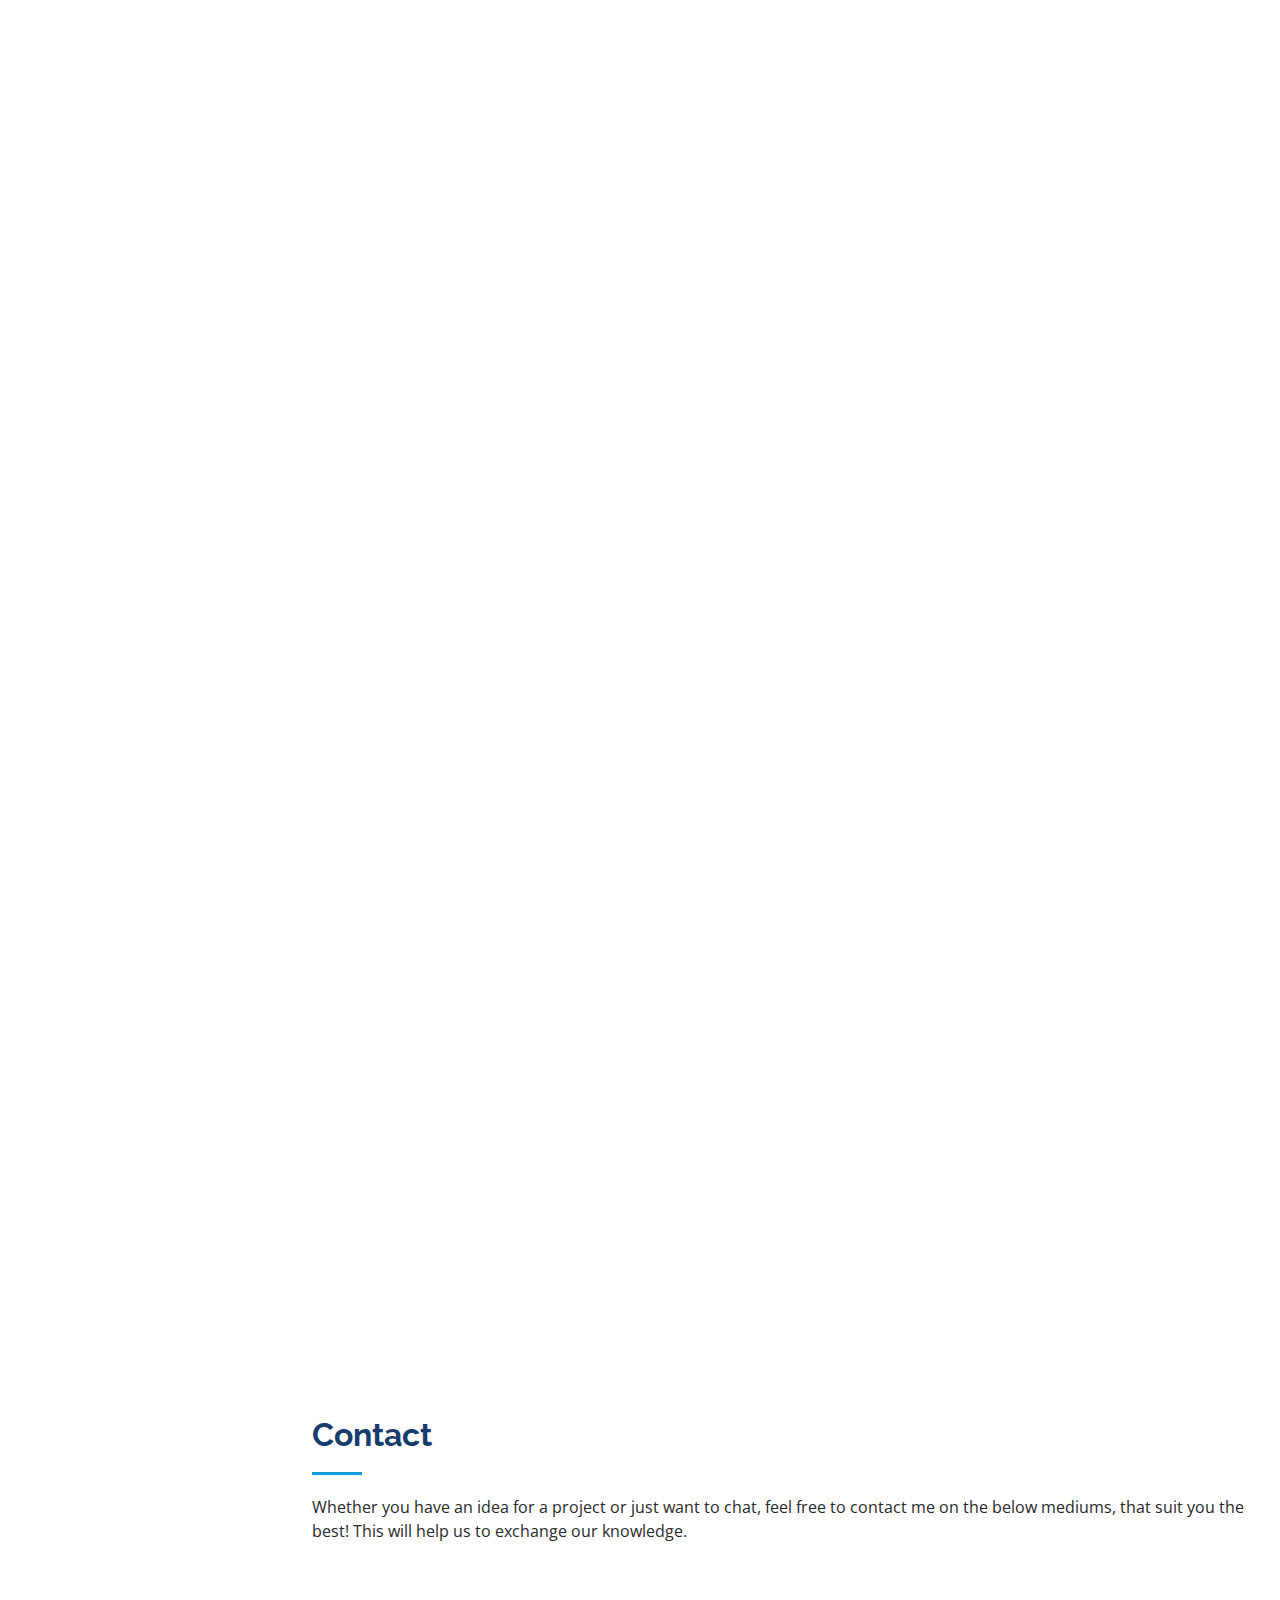
==== commit 79246091: "improvement" ====
--- a/index.html
+++ b/index.html
@@ -101,7 +101,7 @@
 
         <div class="section-title">
           <h2>About</h2><!--including 2 years in AI stuff-->
-          <p>Experienced and friendly software engineer with 6 years of hands-on experience in various technologies. during my progressive job experience, have gained practical skills with exciting technologies and tasks, as well as collaborated with diverse teams. The whole role of my engineering practice includes building and supporting web solutions for high-volume businesses & learning new technology skills.</p>
+          <p>Experienced and friendly software engineer with 7 years of hands-on experience in various technologies. during my progressive job experience, have gained practical skills with exciting technologies and tasks, as well as collaborated with diverse teams. The whole role of my engineering practice includes building and supporting web solutions for high-volume businesses & learning new technology skills.</p>
         </div>
 
         <div class="row">
@@ -200,9 +200,9 @@
           <div class="col-lg-6" data-aos="fade-up" data-aos-delay="100">
 
             <div class="progress">
-              <span class="skill">ReactJS <i class="val">80%</i></span>
-              <div class="progress-bar-wrap">
-                <div class="progress-bar" role="progressbar" aria-valuenow="80" aria-valuemin="0" aria-valuemax="100"></div>
+              <span class="skill">ReactJS <i class="val">85%</i></span>
+              <div class="progress-bar-wrap">
+                <div class="progress-bar" role="progressbar" aria-valuenow="85" aria-valuemin="0" aria-valuemax="100"></div>
               </div>
             </div>
 
@@ -254,7 +254,7 @@
 
         <div class="section-title">
           <h2>Resume</h2>
-          <p>I've been doing web development for about 6 years now, and I'm always eager to learn more in this fast-paced industry. I have hands-on experience across all levels of the software development lifecycle, including performance, functional, systems, testing, and user acceptance.</p>
+          <p>I've been doing web development for about 7 years now, and I'm always eager to learn more in this fast-paced industry. I have hands-on experience across all levels of the software development lifecycle, including performance, functional, systems, testing, and user acceptance.</p>
         </div>
 
         <div class="row">
@@ -443,8 +443,10 @@
               <p><em>Sr. Software Engineer - Ahmedabad</em></p>
               <h5>Apr 2022 - Present</h5>
               <ul>
-                <li>Built a Unified-Dashboard that displays Metrics, Logs, and Traces on a single screen through the RestAPI & Socket pipeline.</li>
-                <li>Currently, integrating DevOps and OpenTelemetry-related components, including package libraries for APMs such as Python (<a target="_blank" href="https://pypi.org/project/middleware-apm/">PyPI</a>), NextJS (<a target="_blank" href="https://www.npmjs.com/package/@middleware.io/agent-apm-nextjs">npm</a>), PHP (<a target="_blank" href="https://packagist.org/packages/middleware/agent-apm-php">Packagist</a>), and Vercel (<a target="_blank" href="https://vercel.com/integrations/middleware">Marketplace</a>); alongside integrations for databases including MySQL, MongoDB, and Elasticsearch.</li>
+                <li>Developed a Unified-Dashboard that displays Metrics, Logs, and Traces on a single screen using RestAPI and Socket pipelines, enhancing real-time observability and operational insights.</li>
+                <li>Integrated DevOps and OpenTelemetry-related components, including package libraries for APMs such as Python (<a target="_blank" href="https://pypi.org/project/middleware-apm/">PyPI</a>), NextJS (<a target="_blank" href="https://www.npmjs.com/package/@middleware.io/agent-apm-nextjs">npm</a>), PHP (<a target="_blank" href="https://packagist.org/packages/middleware/agent-apm-php">Packagist</a>), and Vercel (<a target="_blank" href="https://vercel.com/integrations/middleware">Marketplace</a>); alongside integrations for databases including MySQL, MongoDB, and Elasticsearch.</li>
+                <li>Designed and implemented cloud integrations for <a target="_blank" href="https://middleware.io/solutions/aws/">AWS</a>, <a target="_blank" href="https://middleware.io/solutions/azure/">Azure</a>, and <a target="_blank" href="https://middleware.io/solutions/gcp/">GCP</a> that allow clients to fetch metrics and logs from their services and view detailed insights directly on Middleware dashboards. Continuously adding support for more services in upcoming releases. (AWS Articles: <a target="_blank" href="https://www.cncf.io/blog/2024/12/02/aws-cloudwatch-metrics-explained-how-to-monitor-and-optimize-your-cloud-resources/">CNCF</a> and <a target="_blank" href="https://middleware.io/blog/aws-monitoring/">Middleware</a>)</li>
+                <li>Currently, working on GitHub integration to display insights for GitHub activities via webhooks, enabling clients to view detailed events directly on Middleware dashboards.</li>
               </ul>
             </div>
             <div class="resume-item">
